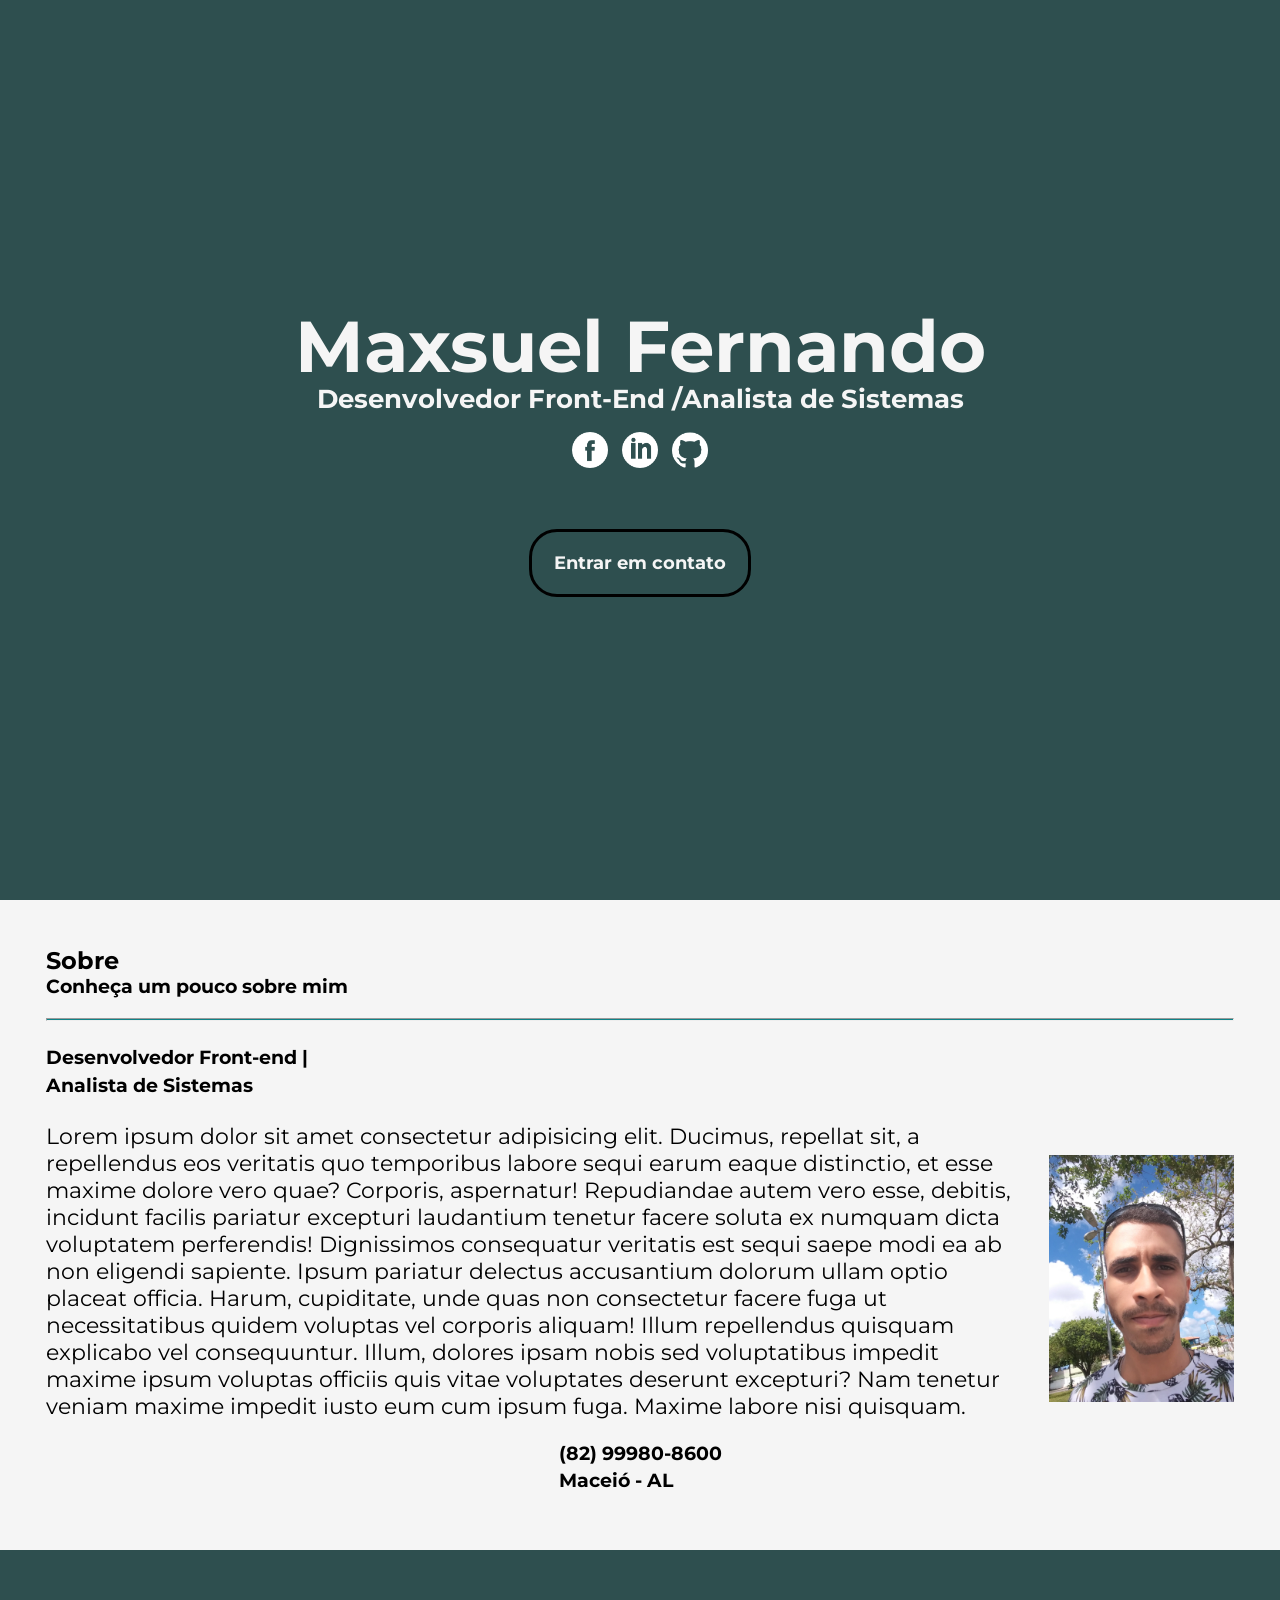
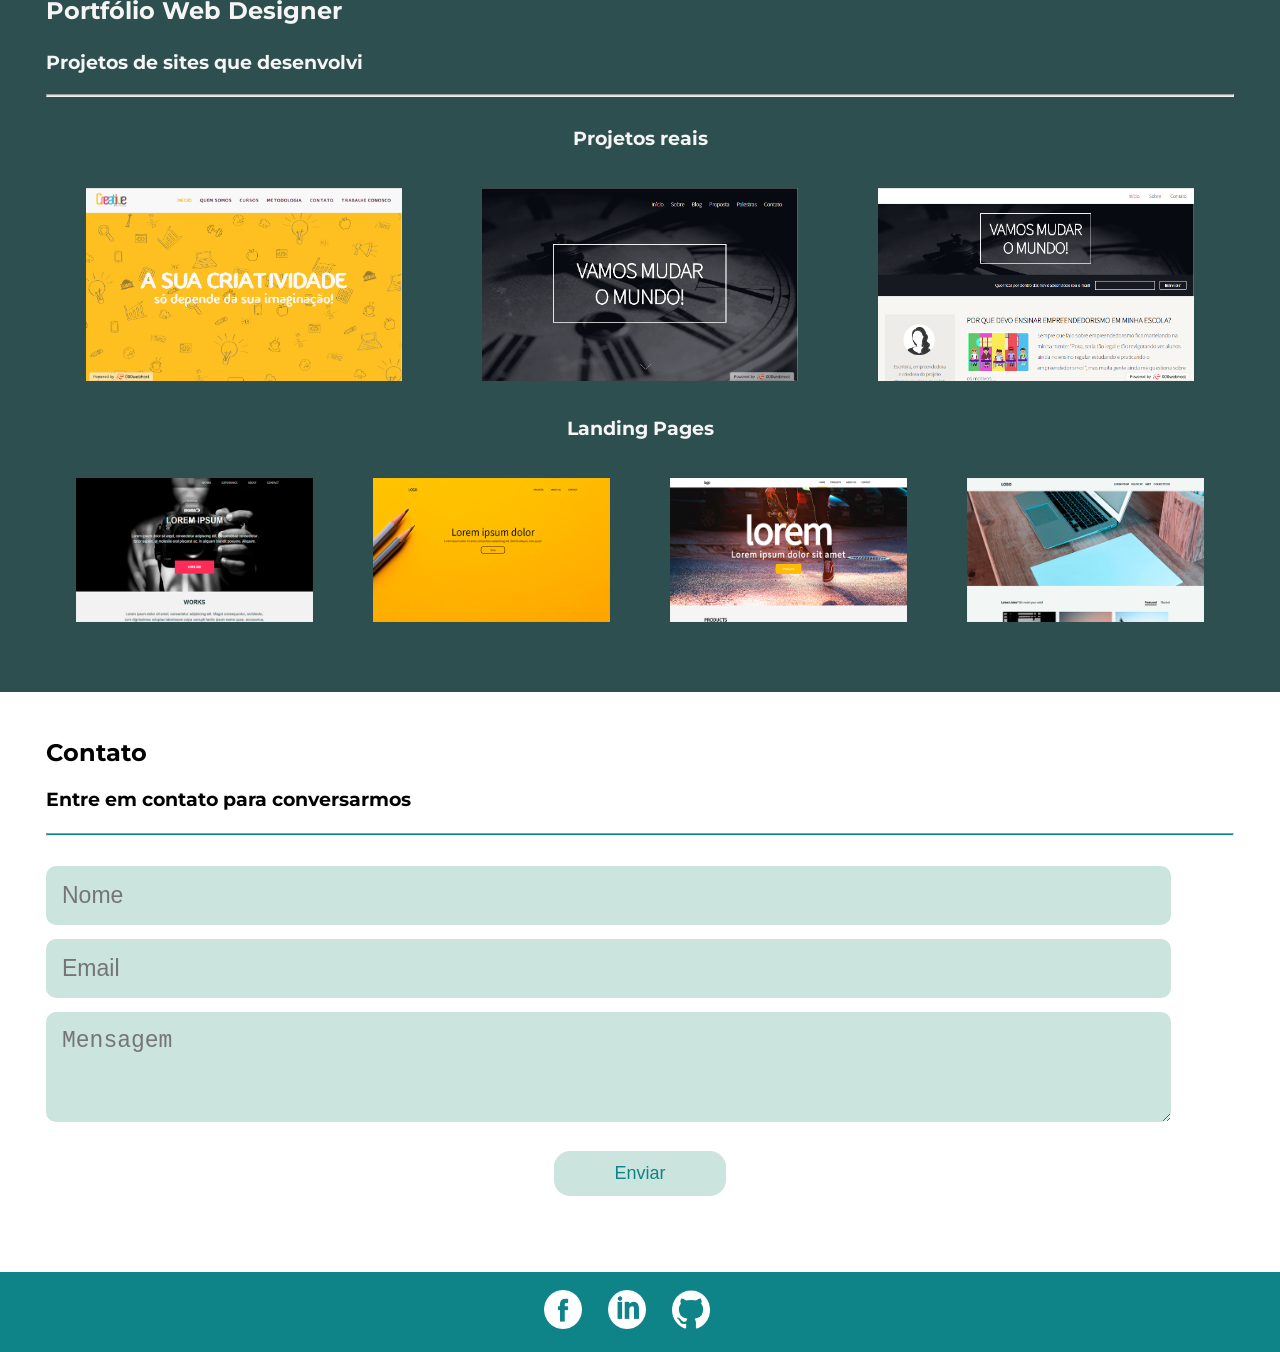
==== index.html @ d0fe21f7 "--flex-column" ====
<!DOCTYPE html>
<html lang="pt-br">
<head>
    <meta charset="UTF-8">
    <meta http-equiv="X-UA-Compatible" content="IE=edge">
    <meta name="viewport" content="width=device-width, initial-scale=1.0">
    <title>Portfolio Maxsuel Fernando</title>
    <link rel="stylesheet" href="css/style.css">
</head>
<body>
    <header class="header">
    <div class="topoContainer">
        <div class="headerInfo">
            <p>Maxsuel Fernando</p>
            <p>maxsuel.dev@gmail.com</p>
        </div>

        <div class="iconHamburger">
            <div class="hamburger"></div>
        </div>
    </div>
        <nav class="headerMenu">
            <a href="#sobre">Sobre mim</a>
            <a href="#portfolio">Portfólio</a>
            <a href="#contato">Contato</a>
            <a href="#">Currículo</a>
        </nav>
    </header>
    <main>
        <section class="intro">	
            <div class="intro-container">
                <div>
                    <h1>Maxsuel Fernando</h1>
                </div>
                <div class="intro-funcao">
                    <h3>Desenvolvedor Front-End /</h3> 
                    <h3>Analista de Sistemas </h3>
                </div>
                <div class="redes-sociais">
                    <a href="https://www.facebook.com/maxsuelfernandob" target="_blank">
                        <img src="img/redes-sociais/facebook-logo.png" alt="facebook-logo" class="social-logo">
                    </a>
                    <a href="https://www.linkedin.com/in/maxsuelfernandob" target="_blank">
                        <img src="img/redes-sociais/linkedin-logo.png" alt="linkedin-logo" class="social-logo">
                    </a>
                    <a href="https://github.com/maxsuelfernandob" target="_blank">
                        <img src="img/redes-sociais/github-logo.png" alt="github-logo" class="social-logo">
                    </a>
                </div>
                <div>
                    <a href="#contato" class="call-contato">Entrar em contato</a>
                </div>
            </div>
        </section>
        <section id="sobre" class="sobre">
            <div class="sobre-container">
                <div class="sobre-top section_head">
                    <i class="fa fa-user fa-3x icon_section" aria-hidden="true"></i>
                    <h2 class="title_section">Sobre</h2>
                </div>
                <h3>Conheça um pouco sobre mim</h3>
    
                <hr class="separador separador-pri"> <!-- refatorar nome de classe -->
                    
                <div class="profissao-container">
                    <h3>Desenvolvedor Front-end |</h3> <br>
                    <h3>Analista de Sistemas</h3>
                </div>
                <div class="texto">
                    <p>Lorem ipsum dolor sit amet consectetur adipisicing elit. Ducimus, repellat sit, a repellendus eos veritatis quo temporibus labore sequi earum eaque distinctio, et esse maxime dolore vero quae? Corporis, aspernatur!
                    Repudiandae autem vero esse, debitis, incidunt facilis pariatur excepturi laudantium tenetur facere soluta ex numquam dicta voluptatem perferendis! Dignissimos consequatur veritatis est sequi saepe modi ea ab non eligendi sapiente.
                    Ipsum pariatur delectus accusantium dolorum ullam optio placeat officia. Harum, cupiditate, unde quas non consectetur facere fuga ut necessitatibus quidem voluptas vel corporis aliquam! Illum repellendus quisquam explicabo vel consequuntur.
                    Illum, dolores ipsam nobis sed voluptatibus impedit maxime ipsum voluptas officiis quis vitae voluptates deserunt excepturi? Nam tenetur veniam maxime impedit iusto eum cum ipsum fuga. Maxime labore nisi quisquam.</p>
                    <div class="maxsuel_img">
                        <img class="maxsuelfernando" src="img/sobre/me.jpg" alt="Maxsuel Fernando">
                    </div>
                </div>
                <div class="containerEndSobre">
                    <div class="sobre-info-contact">
                        <h3 class="h3_bold">(82) 99980-8600</h3>
                        <h3 class="h3_bold">Maceió - AL</h3>
                    </div>
                    
                </div>
            </div>
        </section> 
        <section id="portfolio" class="portfolio">
            <div class="portfolio-container">
                <div class="portfolio-top section_head">
                    <i class="fa fa-code fa-3x icon_section" aria-hidden="true"></i>
                    <h2 class="title_section">Portfólio Web Designer</h2>	
                </div>
                <h3>Projetos de sites que desenvolvi</h3>
    
                <hr class="separador separador-seg">
                
                <div class="projetos-container">
                    
                    <div class="pjt-reais">
                        <div class="templates-container">	
                            <h3 class="pjt_title">Projetos reais</h3>
                            <div class="projetos-flex">
                                <a href="portfolio/creative/index.html" target="_blank">
                                    <img src="img/portfolio/site01.png" alt="Site 01">
                                </a>
                        
                                <a href="portfolio/vamosMudarOMundo/index.html" target="_blank">
                                    <img src="img/portfolio/site02.png" alt="Site 02">
                                </a>
                            
                                <a href="portfolio/vamosMudarOMundo/blog/index.html" target="_blank">
                                    <img src="img/portfolio/site03.png" alt="Site 03">
                                </a>
                            </div>
                        </div>
                    </div>
                    
                    <div class="templates">
                        <div class="templates-container">
                            <h3 class="pjt_title">Landing Pages</h3>
                            <div class="projetos-flex">
                                <a href="portfolio/site1/index.html" target="_blank">
                                    <img src="img/portfolio/site04.png" alt="Site 04">
                                </a>
                        
                                <a href="portfolio/site2/index.html" target="_blank">
                                    <img src="img/portfolio/site05.png" alt="Site 05">
                                </a>
                        
                                <a href="portfolio/site3/index.html" target="_blank">
                                    <img src="img/portfolio/site06.png" alt="Site 06">
                                </a>
    
                                <a href="portfolio/site4/index.html" target="_blank">
                                    <img src="img/portfolio/site07.png" alt="Site 07">
                                </a>
                            </div>
                        </div>
                    </div>
                </div>		
            </div>	
        </section> 
        <section id="contato" class="contato">
            <div class="contato-container">
                <div class="sc_head">
                    <div class="contato-top">
                        <i class="fa fa-envelope fa-3x icon_section" aria-hidden="true"></i>
                        <h2 class="title_section">Contato</h2>
                    </div>
                    <h3>Entre em contato para conversarmos </h3>
                </div>
    
                <hr class="separador separador-pri">
    
                <form id="form_contato" action="" method="post" name="form" class="formphp form" onsubmit="enviar.disabled=true;">
                    <div>
                        <input type="text" name="nome" placeholder="Nome" required>
                        <input type="email" name="email" placeholder="Email" required>
                    </div>
                    <div>
                        <textarea rows="3" name="mensagem" placeholder="Mensagem" required></textarea>
                    </div>
                    <div class="button-form">
                        <button class="btn direciona" name="enviar" type="submit">Enviar</button>
                    </div>
                </form>
            </div>
        </section>
    </main>
    <footer class="footer">
        <a href="https://www.facebook.com/maxsuelfernandob" target="_blank">
            <img src="img/redes-sociais/facebook-logo.png" alt="facebook-logo" class="social-logo">
        </a>
        <a href="https://www.linkedin.com/in/maxsuelfernandob" target="_blank">
            <img src="img/redes-sociais/linkedin-logo.png" alt="linkedin-logo" class="social-logo">
        </a>
        <a href="https://github.com/maxsuelfernandob" target="_blank">
            <img src="img/redes-sociais/github-logo.png" alt="github-logo" class="social-logo">
        </a>
    </footer>

	<script src="js/jquery-3.2.1.min.js"></script>
    <script src="js/libs/visibility.js"></script>
	<script src="js/script.js"></script>
</body>
</html>
---- css/style.css ----
@import url('https://fonts.googleapis.com/css2?family=Edu+QLD+Beginner:wght@500&family=Montserrat&display=swap');

:root {
    --primary-color: #2E4F4F;
    --secundary-color: #2C3333;
    --terciary-color: #0E8388;
    --quarty-color: #CBE4DE;
    --white-color: #F5F5F5;
    --font-edu: "Edu QLD Beginner";
    --font-montserrat: 'Montserrat', sans-serif;

    --display-flex: flex;
    --flex-column: column;
}

* {
    margin: 0;
    padding: 0;
}

body {
    width: 100%;
    height: 100%;
    background-color: var(--secondary-color);
    font-family: var(--font-montserrat);
}

hr.separador {  
    height: 1px;
    margin: 20px 0 30px;
}

hr.separador-pri {  /* refatorar nome da classe */
    background-color: var(--terciary-color);
}

hr.separador-seg {  /* refatorar nome da classe */
    background-color: var(--quarty-color);
}

/* /////// ICON HAMBURGER ///////// */

.iconHamburger {
	position: absolute;
	top: 20px;
    right: 0;
	width: 80px;
	height: 80px;
	cursor: pointer;
	transform: translate(-50%, -50%);
}

.hamburger {
	width: 35px;
	height: 5px;
	background-color: #FFFFFF;
	position: absolute;
	top: 75%;
	right: 0;
	transform: translate(-50%, -50%);
	box-shadow: 0 2px 5px rgba(0, 0, 0,.2);
	transition: .5s;
}

.hamburger:before, .hamburger:after {
	content: "";
	position: absolute;
	width: 35px; 
	height: 5px;
	background-color: #FFFFFF;
	box-shadow: 0 2px 5px rgba(0, 0, 0,.2);
	transition: .5s;
} 

.hamburger:before {
	top: -12px;
}

.hamburger:after {
	top: 12px;
}

.iconHamburger.active .hamburger {
	background-color: rgba(0,0,0,0);
	box-shadow: 0 2px 5px rgba(0, 0, 0, 0);
}

.iconHamburger.active .hamburger:before {
	top: 0;
	transform: rotate(45deg);
}

.iconHamburger.active .hamburger:after {
	top: 0;
	transform: rotate(135deg);
}

/* /////////////////////////////////////// HEADER //////////////////////////////////// */

.header {
    position: absolute;
    width: 100%;
    display: flex;
    flex-direction: var(--flex-column);
    justify-content: space-between;
    font-family: var(--font-edu);
    font-size: 18px;
    line-height: 15px;
    height: 46px;   
    color: var(--white-color);
    background-color: var(--primary-color);
    padding: 20px 0;
    border: 3px solid #000000;
}

.headerInfo {
    display: flex;
    flex-direction: var(--flex-column);
    gap: 5px;
    padding-left: 30px;
}

.headerMenu {
    display: none;
    flex-direction: var(--flex-column);
    gap: 35px;
    align-items: flex-end;
    /* justify-content: center;    */
    background-color: var(--secundary-color);
    z-index: 0;
    padding: 25px 50px;
    margin-top: 32px;
}

.headerMenu.active {
    display: flex;
    animation: fade-in 1.5s forwards;
}

.headerMenu a {
    color: var(--white-color);
    font-size: 26px;
    line-height: 32px;
    text-decoration: none;
}

@keyframes fade-in {
    0% {
        opacity: 0;
    } 100% {
        opacity: 1;
    }
}

/* /////////////////////////////////////// INTRO //////////////////////////////////// */

.intro {
    background-color: var(--primary-color);
	background-size: cover;
    width: 100%;
    height: 100vh;
    display: flex;
    flex-direction: column;  
    justify-content: center;
    color: var(--white-color);
    text-align: center;
    /* padding-top: 42%;   */
}   

.intro h1 {
    font-size: 36px;
}

.intro h3 {
    font-size: 18px;
    line-height: 26px;
}

.redes-sociais {
    display: flex;
    justify-content: center;
    gap: 5px;
    margin: 12px 0 40px 0;
}

.redes-sociais img {
    width: 36px;
    height: 36px;
}   

.call-contato {
    font-size: 18px;
    font-weight: bold;
    color: var(--white-color);
    background-color: var(--primary-color);
    text-decoration: none;
    border: 3px solid #000000;
    border-radius: 28px;
    padding: 20px 22px;
}

/* /////////////////////////////////////// SOBRE //////////////////////////////////// */

.sobre {
    background-color: var(--white-color);
    padding: 30px;
}

.sobre-container {
    display: var(--display-flex); 
    flex-direction: var(--flex-column);
}

.sobre-top {
    display: var(--display-flex);
    align-items: baseline;
}

.profissao-container {
    line-height: 14px;
    margin-bottom: 30px;
}

.sobre-info-contact {
    display: var(--display-flex);
    flex-direction: var(--flex-column);
    margin-bottom: 10px;
}

.sobre .texto {
    margin-bottom: 20px;
}

.sobre-info-contact h3 {
    margin: 2px 0;
}

.maxsuel_img {
    text-align: center;
    margin-top: 18px;
}

.maxsuelfernando {
    width: 50%;
    height: 50%;
}

.containerEndSobre {
    display: flex;  
    flex-direction: column;
    align-items: center;
}

/* ///////////////////////////////////// PORTFOLIO ///////////////////////////////// */

.portfolio {
    color: var(--white-color);
    background-color: var(--primary-color);
    padding: 60px 30px;
}

.portfolio-top {
    display: var(--display-flex);
    align-items: baseline;
    margin-bottom: 26px;
}

/* .pjt_reais {
    margin-bottom: 40px;
} */

.pjt_reais, .templates-container {
    height: 100%;
    display: var(--display-flex);
    flex-direction: var(--flex-column);
    text-align: center;
}

.pjt_reais a, .templates-container a {
    margin: 8px 0;
}

.portfolio img {
    width: 80%;
    height: 80%;
}
  
.portfolio .pjt_title {
    margin-bottom: 10px;
}

.projetos-flex a img {
    margin: 20px 0;
}

/* /////////////////////////////// CONTATO //////////////////////// */

.form input, .form textarea {
    width: 92%;
    display: block;
    outline: 0;
    font-size: 23px;
    background-color: var(--quarty-color);
    border: 2px solid  var(--secondary-color);
}

.contato {
    padding: 30px;
}

.contato-top {
    display: var(--display-flex);
    align-items: baseline;
}

.contato .button-form {
    text-align: center;
}
.contato button {
    cursor: pointer;
    font-size: 18px;
    color:  var(--terciary-color);
    background-color: var(--quarty-color);
    border: 2px solid  var(--secondary-color);
    border-radius: 16px;
    padding: 12px 60px;
    margin: 15px 0 30px 0;
}
.contato button:hover {
    outline-color: rgba(255, 255, 255, 0);
    outline-offset: 15px;
}

.sc_head h3 {
    margin-top: 20px;
    line-height: 26px;
}

input, textarea {
    padding: 16px;
    margin: 14px 0;
    border-radius: 10px;
}

/* ///////////////////////////////// FOOTER //////////////////////////// */

.footer {
    height: 40px;
    display: var(--display-flex);
    justify-content: center;
    align-items: center;
    background-color: var(--terciary-color);
    padding: 20px 0;
}

.footer img {
    width: 60%;
    height: 60%;
    margin-top: 25/px;
}

.footer img:hover {
    background-color:  var(--secondary-color);
}

/*////////////////////////// PARA TABLETS //////////////////////////*/

@media (min-width: 834px) {
    .intro h1 {
     font-size: 56px;
     line-height: 40px;
    }
 
    .intro h3 {
     font-size: 26px;
     line-height: 30px;
   }
 
   .intro-funcao {
     margin-top: 16px;
   }
 
   .sobre, .portfolio, .contato {
     padding: 46px
   }

   .texto {
        display: flex;
        align-items: center;
        gap: 25px;
   }

   .texto p {
        font-size: 18px;
    }

   .maxsuelfernando {
        width: 100%;
        height: 100%;
    }
 }
 
 /*////////////////////////// PARA TELAS MAIORES //////////////////////////*/
 
 @media(min-width: 1040px) {
    .header {
        display: none;
    }

    .intro h1 {
        font-size: 72px;
    }
 
    .intro h3 {
        font-size: 26px;
        line-height: 6px;
    }
 
    .intro-funcao {
        display: var(--display-flex);
        justify-content: center;
        margin: 30px 16px;
    }

    .redes-sociais {    
        gap: 14px;
        margin: 12px 0 80px 0;
    }

    .texto p {
        font-size: 22px;
    }
 
    .projetos-flex {
        display: var(--display-flex);
        flex-direction: row; 
    }
 }
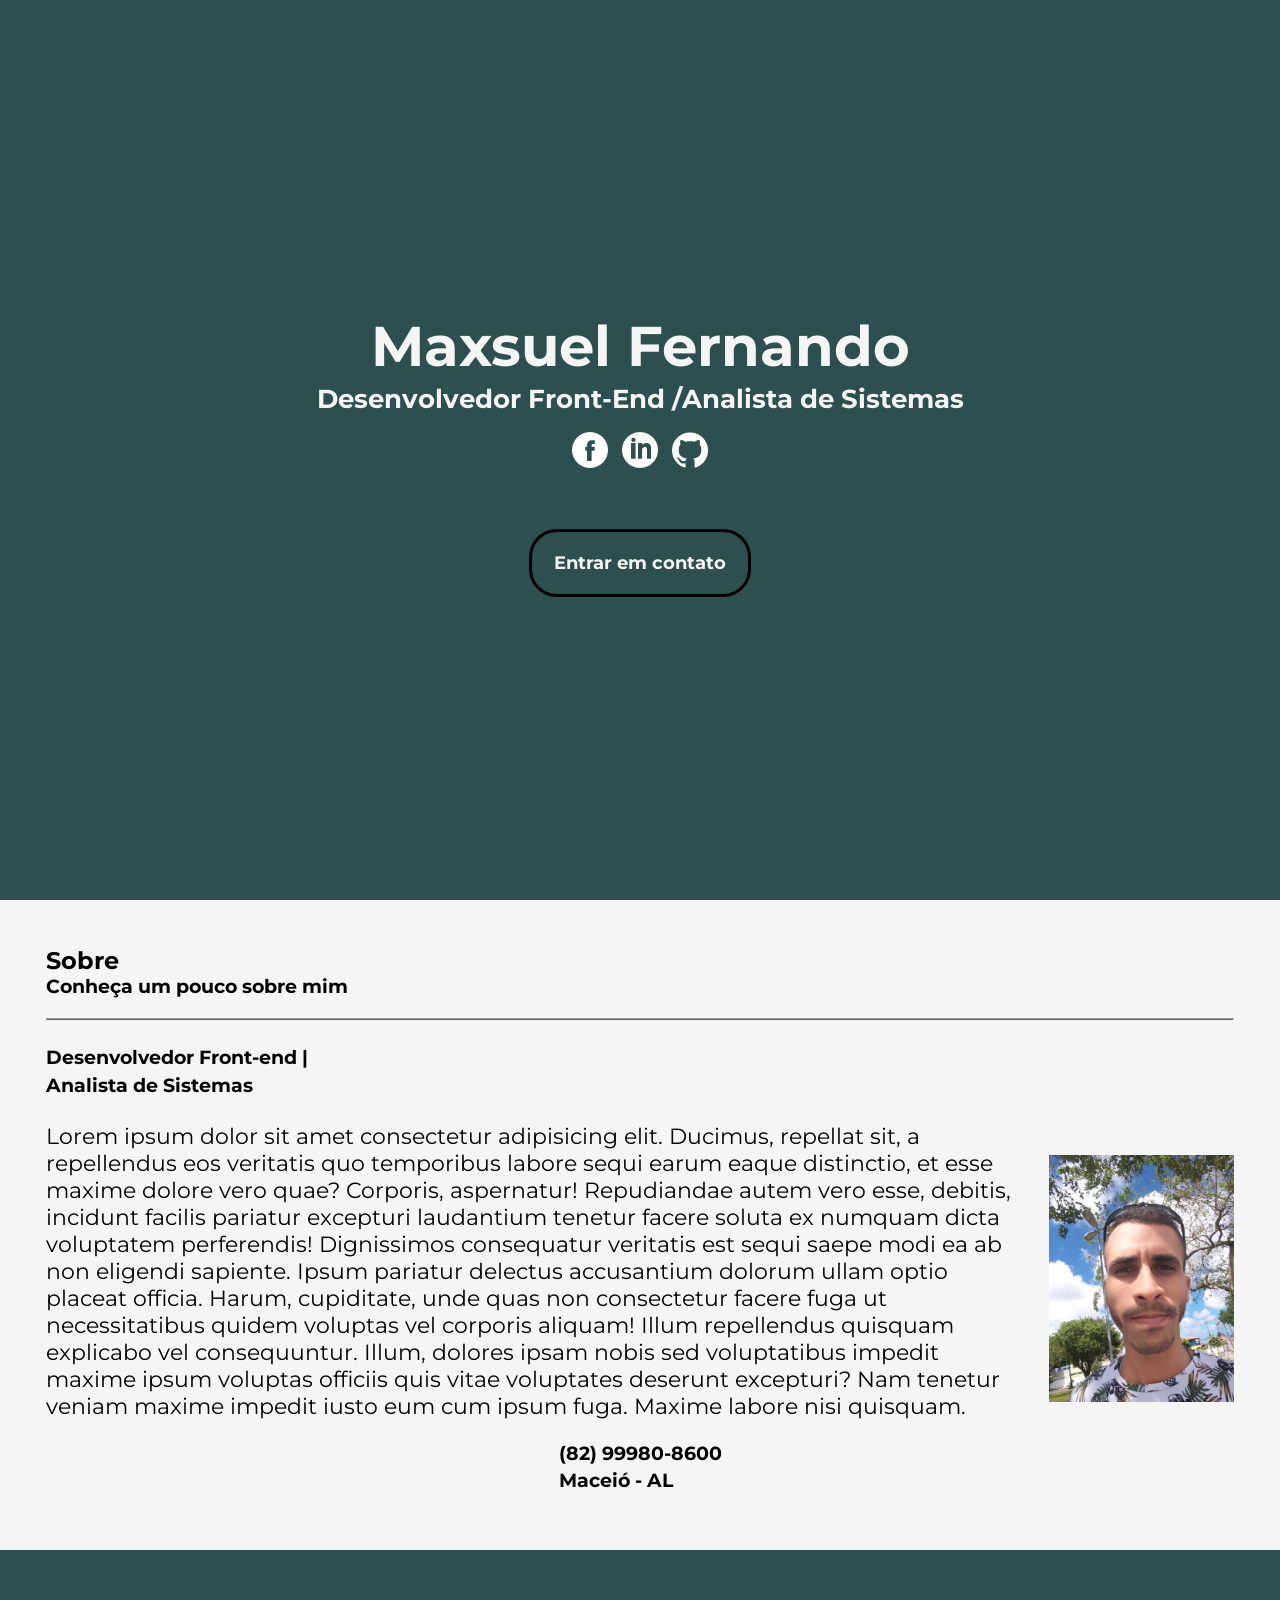
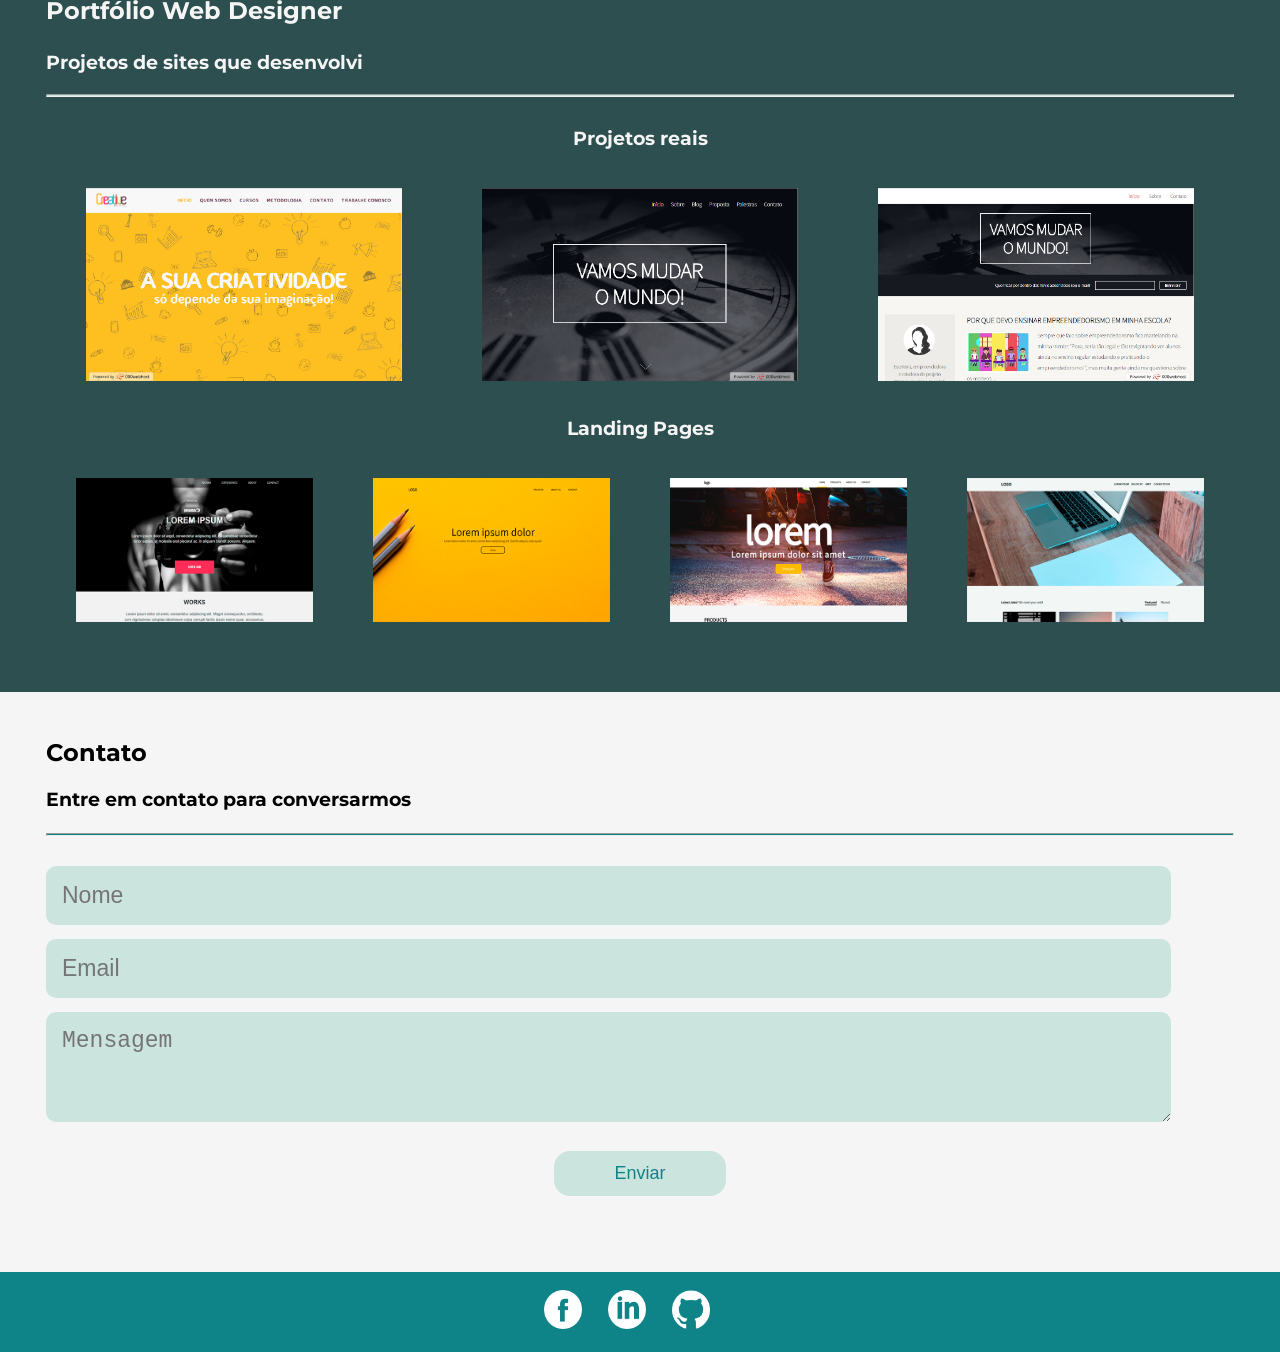
==== commit 9c888635: "pagina de curriculo" ====
--- a/index.html
+++ b/index.html
@@ -23,7 +23,7 @@
             <a href="#sobre">Sobre mim</a>
             <a href="#portfolio">Portfólio</a>
             <a href="#contato">Contato</a>
-            <a href="#">Currículo</a>
+            <a href="curriculo.html">Currículo</a>
         </nav>
     </header>
     <main>
--- a/css/style.css
+++ b/css/style.css
@@ -21,7 +21,7 @@
 body {
     width: 100%;
     height: 100%;
-    background-color: var(--secondary-color);
+    background-color: var(--secundary-color);
     font-family: var(--font-montserrat);
 }
 
@@ -98,7 +98,7 @@
 /* /////////////////////////////////////// HEADER //////////////////////////////////// */
 
 .header {
-    position: absolute;
+    position: relative;
     width: 100%;
     display: flex;
     flex-direction: var(--flex-column);
@@ -305,6 +305,7 @@
 }
 
 .contato {
+    background-color: var(--white-color);
     padding: 30px;
 }
 
@@ -363,6 +364,97 @@
     background-color:  var(--secondary-color);
 }
 
+ /* /////////////////////////CURRICULO ///////////////////////////////// */
+
+ .apresentacao {
+    display: flex;
+    align-items: center;
+    justify-content: space-between;
+    line-height: 24px;
+    background-color: var(--primary-color);
+    color: var(--white-color);
+    padding: 7%;
+}
+
+.apresentacao__conteudo {
+    width: 100%;
+    /* height: 482px; */
+    display: flex;
+    flex-direction: column;
+    gap: 10px;
+}
+
+.apresentacao__conteudo__curriculo {
+    gap: 20px;
+}
+
+.apresentacao__conteudo__titulo {
+    font-size: 2.25rem;
+    font-family: var(--fonte-primaria);
+    margin-bottom: 20px;
+}
+
+.apresentacao__conteudo__texto {
+    font-size: 1.5rem;
+    font-family: var(--fonte-secundaria);
+}
+
+.apresentacao__links__subtitulo {
+    font-family: var(--fonte-primaria);
+    font-weight: 400;    
+    font-size: 1.5rem;
+}
+
+.apresentacao__divLinks {
+    display: flex;
+    flex-direction: column;
+    justify-content: space-around;
+    align-items: center;
+    gap: 15px;
+}
+
+.apresentacao__botao {
+    width: 50%;
+    text-align: center;
+    font-size: 1.5rem;
+    font-weight: 600;
+    border-radius: 8px;
+    padding: 17px 0;
+    text-decoration: none;
+    color: var(--cor-secundaria);
+    font-family: var(--fonte-secundaria);
+    border: 2px solid #22D4FD;
+    display: flex;
+    align-items: center;
+    justify-content: center;
+    gap: 5px;
+}
+
+.apresentacao__botao:hover {
+    background-color: var(--cor-hover);
+}
+
+.apresentacao__imagem {
+    width:  50%;
+}
+
+.container__curriculo__lista {
+    display: flex;
+    flex-direction: column;
+    gap: 30px;
+}
+
+.habilidades__container {
+    display: flex;
+    flex-direction: column;
+    justify-content: space-around;
+    gap: 25px;
+}
+
+.descricao__exp__praticaSTI {
+    padding-left: 4%;
+}
+
 /*////////////////////////// PARA TABLETS //////////////////////////*/
 
 @media (min-width: 834px) {
@@ -398,6 +490,17 @@
         width: 100%;
         height: 100%;
     }
+
+    .container__curriculo__lista {
+        flex-direction: row;
+        gap: 140px;
+    }
+
+    .habilidades__container {
+        flex-direction: row;
+        justify-content: flex-start;
+        gap: 200px;
+    }
  }
  
  /*////////////////////////// PARA TELAS MAIORES //////////////////////////*/
@@ -407,7 +510,7 @@
         display: none;
     }
 
-    .intro h1 {
+    h1 {
         font-size: 72px;
     }
  
@@ -435,4 +538,12 @@
         display: var(--display-flex);
         flex-direction: row; 
     }
+
+    .container__curriculo__lista {
+        gap: 240px;
+    }
+
+    .habilidades__container {
+        gap: 300px;
+    }
  }
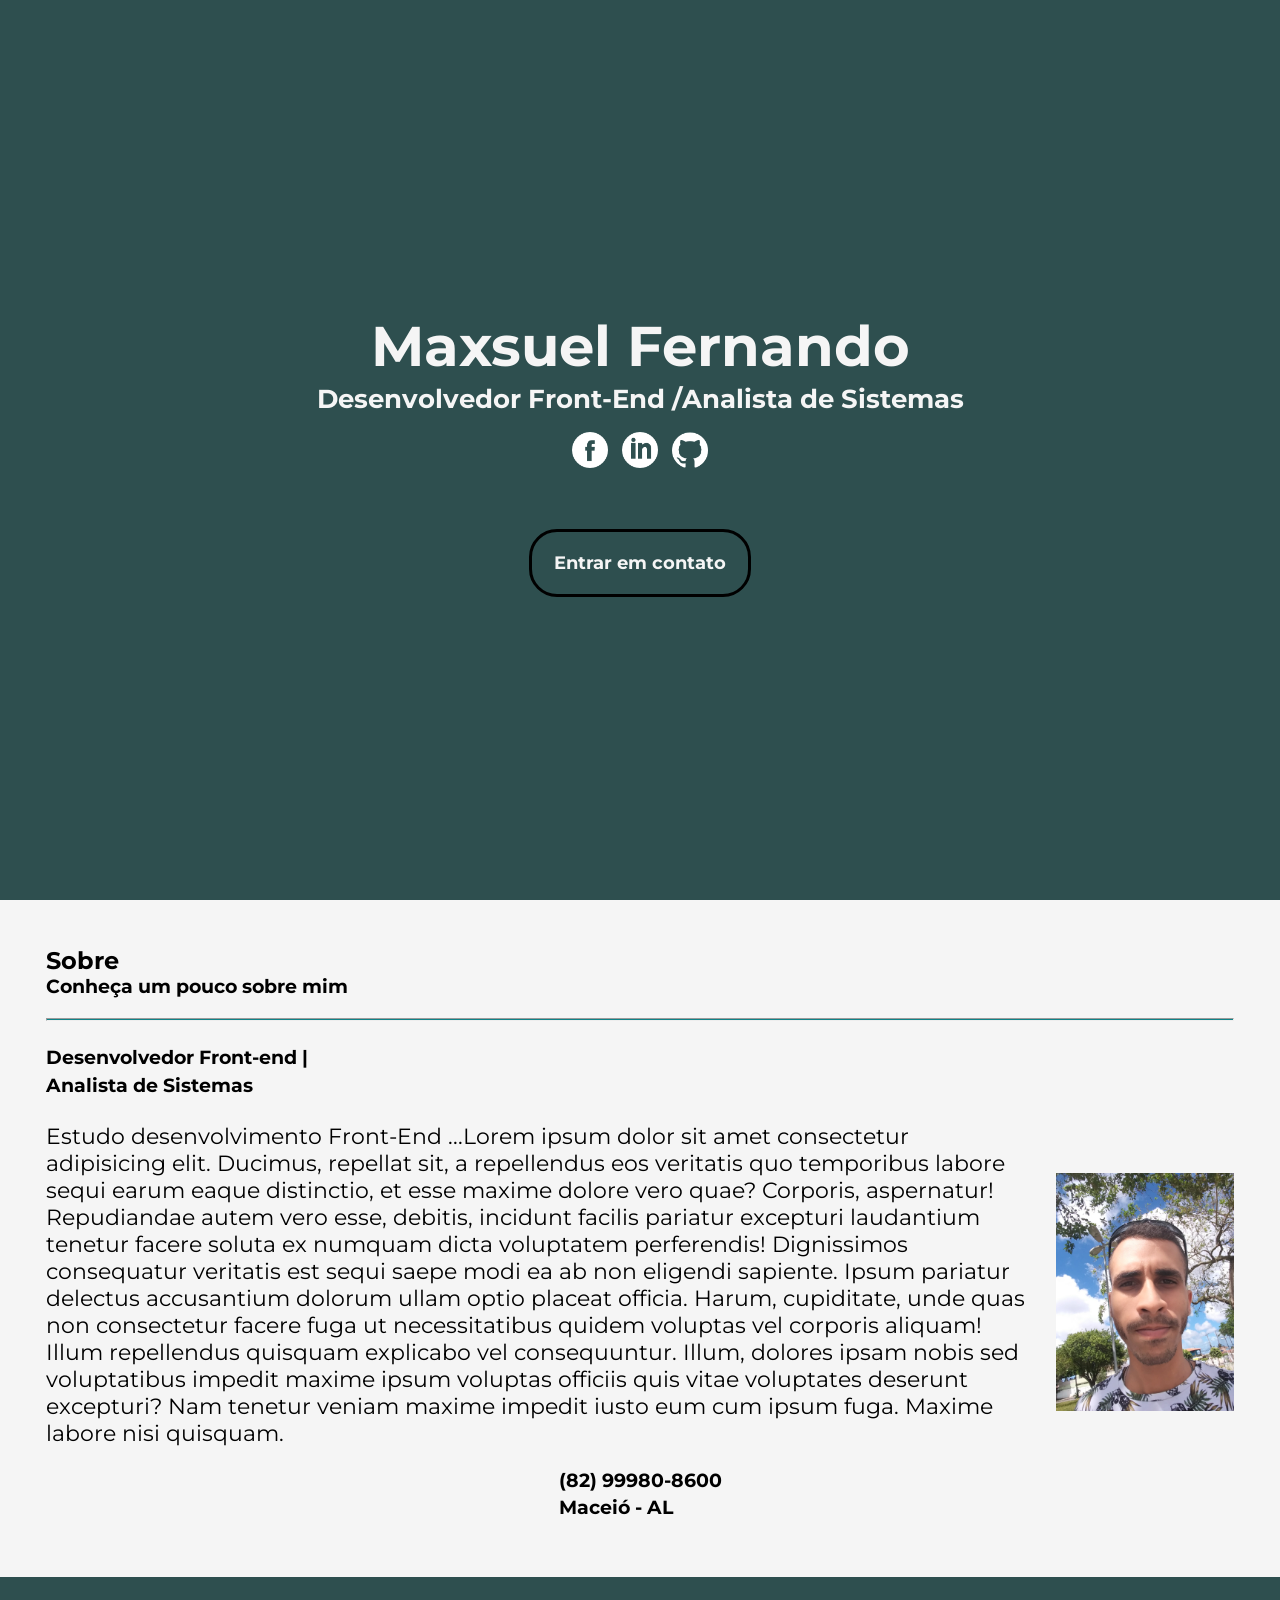
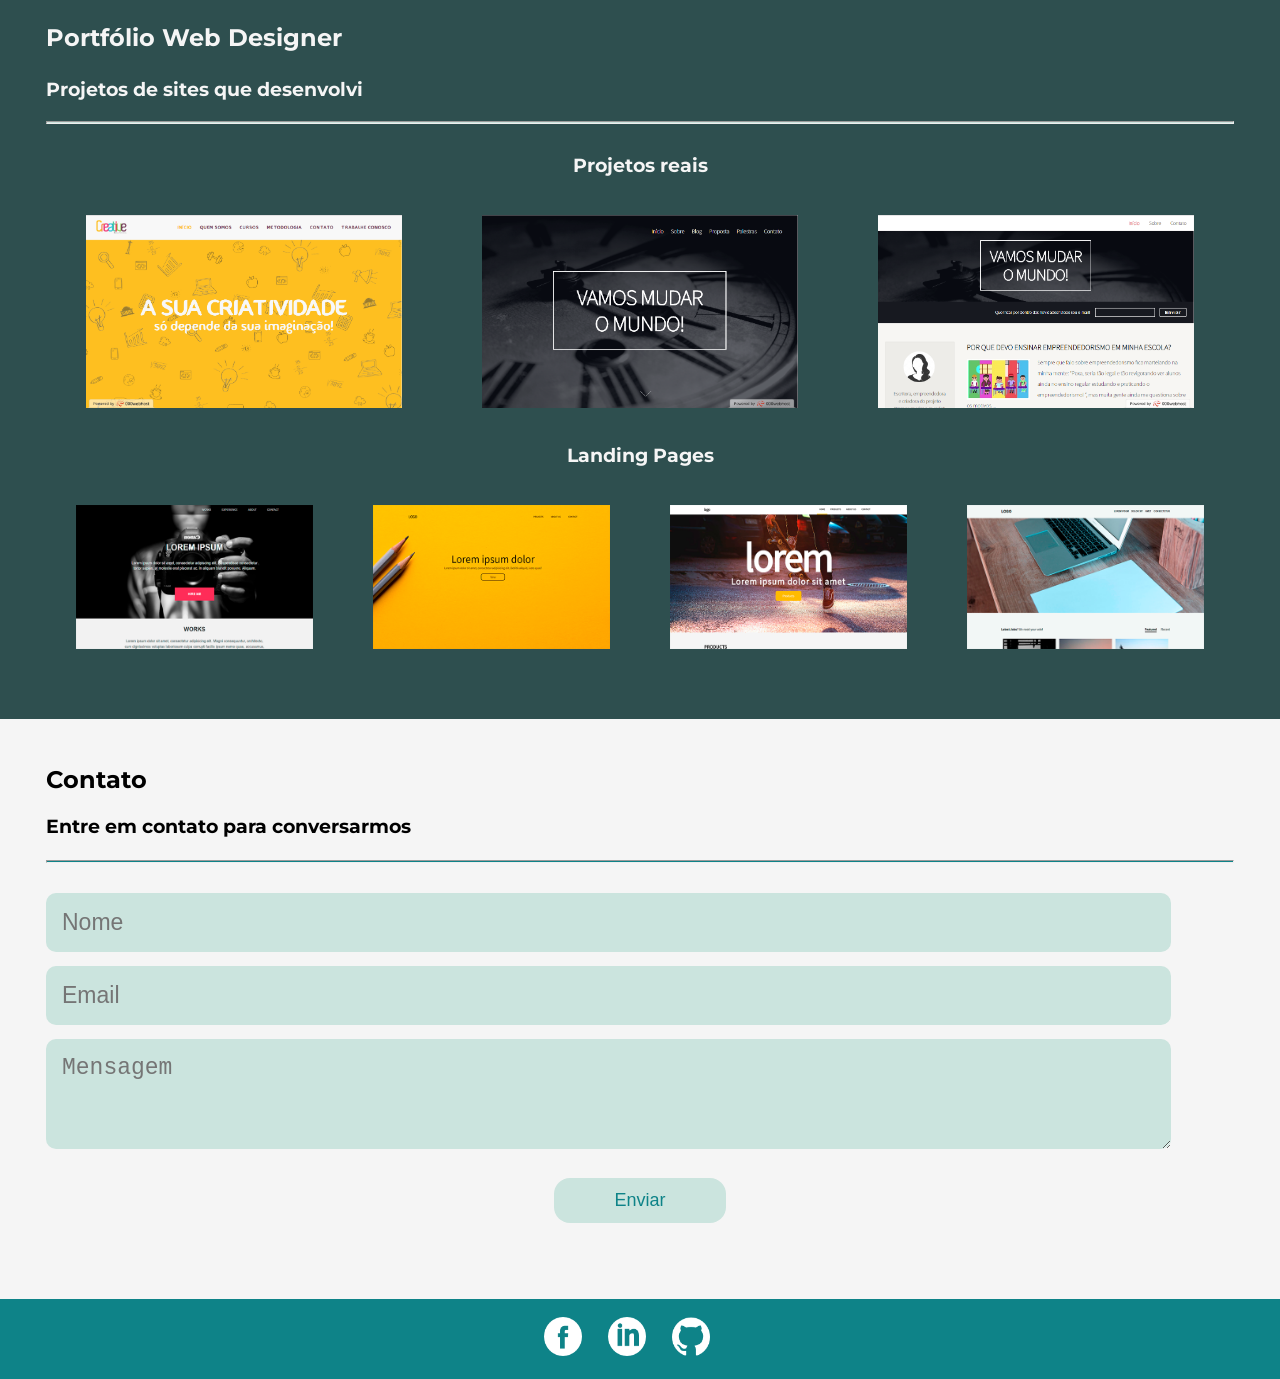
==== commit a4ff750b: "ajustes" ====
--- a/index.html
+++ b/index.html
@@ -43,7 +43,7 @@
                     <a href="https://www.linkedin.com/in/maxsuelfernandob" target="_blank">
                         <img src="img/redes-sociais/linkedin-logo.png" alt="linkedin-logo" class="social-logo">
                     </a>
-                    <a href="https://github.com/maxsuelfernandob" target="_blank">
+                    <a href="https://github.com/maxsueldev" target="_blank">
                         <img src="img/redes-sociais/github-logo.png" alt="github-logo" class="social-logo">
                     </a>
                 </div>
@@ -67,7 +67,7 @@
                     <h3>Analista de Sistemas</h3>
                 </div>
                 <div class="texto">
-                    <p>Lorem ipsum dolor sit amet consectetur adipisicing elit. Ducimus, repellat sit, a repellendus eos veritatis quo temporibus labore sequi earum eaque distinctio, et esse maxime dolore vero quae? Corporis, aspernatur!
+                    <p>Estudo desenvolvimento Front-End ...Lorem ipsum dolor sit amet consectetur adipisicing elit. Ducimus, repellat sit, a repellendus eos veritatis quo temporibus labore sequi earum eaque distinctio, et esse maxime dolore vero quae? Corporis, aspernatur!
                     Repudiandae autem vero esse, debitis, incidunt facilis pariatur excepturi laudantium tenetur facere soluta ex numquam dicta voluptatem perferendis! Dignissimos consequatur veritatis est sequi saepe modi ea ab non eligendi sapiente.
                     Ipsum pariatur delectus accusantium dolorum ullam optio placeat officia. Harum, cupiditate, unde quas non consectetur facere fuga ut necessitatibus quidem voluptas vel corporis aliquam! Illum repellendus quisquam explicabo vel consequuntur.
                     Illum, dolores ipsam nobis sed voluptatibus impedit maxime ipsum voluptas officiis quis vitae voluptates deserunt excepturi? Nam tenetur veniam maxime impedit iusto eum cum ipsum fuga. Maxime labore nisi quisquam.</p>
@@ -174,7 +174,7 @@
         <a href="https://www.linkedin.com/in/maxsuelfernandob" target="_blank">
             <img src="img/redes-sociais/linkedin-logo.png" alt="linkedin-logo" class="social-logo">
         </a>
-        <a href="https://github.com/maxsuelfernandob" target="_blank">
+        <a href="https://github.com/maxsueldev" target="_blank">
             <img src="img/redes-sociais/github-logo.png" alt="github-logo" class="social-logo">
         </a>
     </footer>
--- a/css/style.css
+++ b/css/style.css
@@ -53,7 +53,7 @@
 .hamburger {
 	width: 35px;
 	height: 5px;
-	background-color: #FFFFFF;
+	background-color: var(--white-color);
 	position: absolute;
 	top: 75%;
 	right: 0;
@@ -67,7 +67,7 @@
 	position: absolute;
 	width: 35px; 
 	height: 5px;
-	background-color: #FFFFFF;
+	background-color: var(--white-color);
 	box-shadow: 0 2px 5px rgba(0, 0, 0,.2);
 	transition: .5s;
 } 
@@ -84,7 +84,7 @@
 	background-color: rgba(0,0,0,0);
 	box-shadow: 0 2px 5px rgba(0, 0, 0, 0);
 }
-
+    
 .iconHamburger.active .hamburger:before {
 	top: 0;
 	transform: rotate(45deg);
@@ -98,9 +98,9 @@
 /* /////////////////////////////////////// HEADER //////////////////////////////////// */
 
 .header {
-    position: relative;
+    position: absolute;
     width: 100%;
-    display: flex;
+    display: var(--display-flex);
     flex-direction: var(--flex-column);
     justify-content: space-between;
     font-family: var(--font-edu);
@@ -114,7 +114,7 @@
 }
 
 .headerInfo {
-    display: flex;
+    display: var(--display-flex);
     flex-direction: var(--flex-column);
     gap: 5px;
     padding-left: 30px;
@@ -133,7 +133,7 @@
 }
 
 .headerMenu.active {
-    display: flex;
+    display: var(--display-flex);
     animation: fade-in 1.5s forwards;
 }
 
@@ -159,12 +159,13 @@
 	background-size: cover;
     width: 100%;
     height: 100vh;
-    display: flex;
-    flex-direction: column;  
+    display: var(--display-flex);
+    flex-direction: var(--flex-column);   
     justify-content: center;
     color: var(--white-color);
     text-align: center;
     /* padding-top: 42%;   */
+    margin-top: 0;
 }   
 
 .intro h1 {
@@ -177,7 +178,7 @@
 }
 
 .redes-sociais {
-    display: flex;
+    display: var(--display-flex);
     justify-content: center;
     gap: 5px;
     margin: 12px 0 40px 0;
@@ -246,8 +247,8 @@
 }
 
 .containerEndSobre {
-    display: flex;  
-    flex-direction: column;
+    display: var(--display-flex);  
+    flex-direction: var(--flex-column);
     align-items: center;
 }
 
@@ -367,7 +368,7 @@
  /* /////////////////////////CURRICULO ///////////////////////////////// */
 
  .apresentacao {
-    display: flex;
+    display: var(--display-flex);
     align-items: center;
     justify-content: space-between;
     line-height: 24px;
@@ -379,8 +380,8 @@
 .apresentacao__conteudo {
     width: 100%;
     /* height: 482px; */
-    display: flex;
-    flex-direction: column;
+    display: var(--display-flex);
+    flex-direction: var(--flex-column);
     gap: 10px;
 }
 
@@ -390,63 +391,37 @@
 
 .apresentacao__conteudo__titulo {
     font-size: 2.25rem;
-    font-family: var(--fonte-primaria);
+    line-height: 40px;
+    margin-top: 80px;
     margin-bottom: 20px;
 }
 
 .apresentacao__conteudo__texto {
     font-size: 1.5rem;
-    font-family: var(--fonte-secundaria);
 }
 
 .apresentacao__links__subtitulo {
-    font-family: var(--fonte-primaria);
     font-weight: 400;    
     font-size: 1.5rem;
 }
 
 .apresentacao__divLinks {
-    display: flex;
-    flex-direction: column;
+    display: var(--display-flex); 
+    flex-direction: var(--flex-column);
     justify-content: space-around;
     align-items: center;
     gap: 15px;
 }
 
-.apresentacao__botao {
-    width: 50%;
-    text-align: center;
-    font-size: 1.5rem;
-    font-weight: 600;
-    border-radius: 8px;
-    padding: 17px 0;
-    text-decoration: none;
-    color: var(--cor-secundaria);
-    font-family: var(--fonte-secundaria);
-    border: 2px solid #22D4FD;
-    display: flex;
-    align-items: center;
-    justify-content: center;
-    gap: 5px;
-}
-
-.apresentacao__botao:hover {
-    background-color: var(--cor-hover);
-}
-
-.apresentacao__imagem {
-    width:  50%;
-}
-
 .container__curriculo__lista {
-    display: flex;
-    flex-direction: column;
+    display: var(--display-flex);
+    flex-direction: var(--flex-column);
     gap: 30px;
 }
 
 .habilidades__container {
-    display: flex;
-    flex-direction: column;
+    display: var(--display-flex);
+    flex-direction: var(--flex-column);
     justify-content: space-around;
     gap: 25px;
 }
@@ -477,7 +452,7 @@
    }
 
    .texto {
-        display: flex;
+        display: var(--display-flex);
         align-items: center;
         gap: 25px;
    }
@@ -489,6 +464,10 @@
    .maxsuelfernando {
         width: 100%;
         height: 100%;
+    }
+
+    .apresentacao__conteudo__titulo {
+        margin-top: 70px;
     }
 
     .container__curriculo__lista {
@@ -546,4 +525,8 @@
     .habilidades__container {
         gap: 300px;
     }
+
+    .apresentacao__conteudo__titulo {
+        margin-top: 0;
+    }
  }
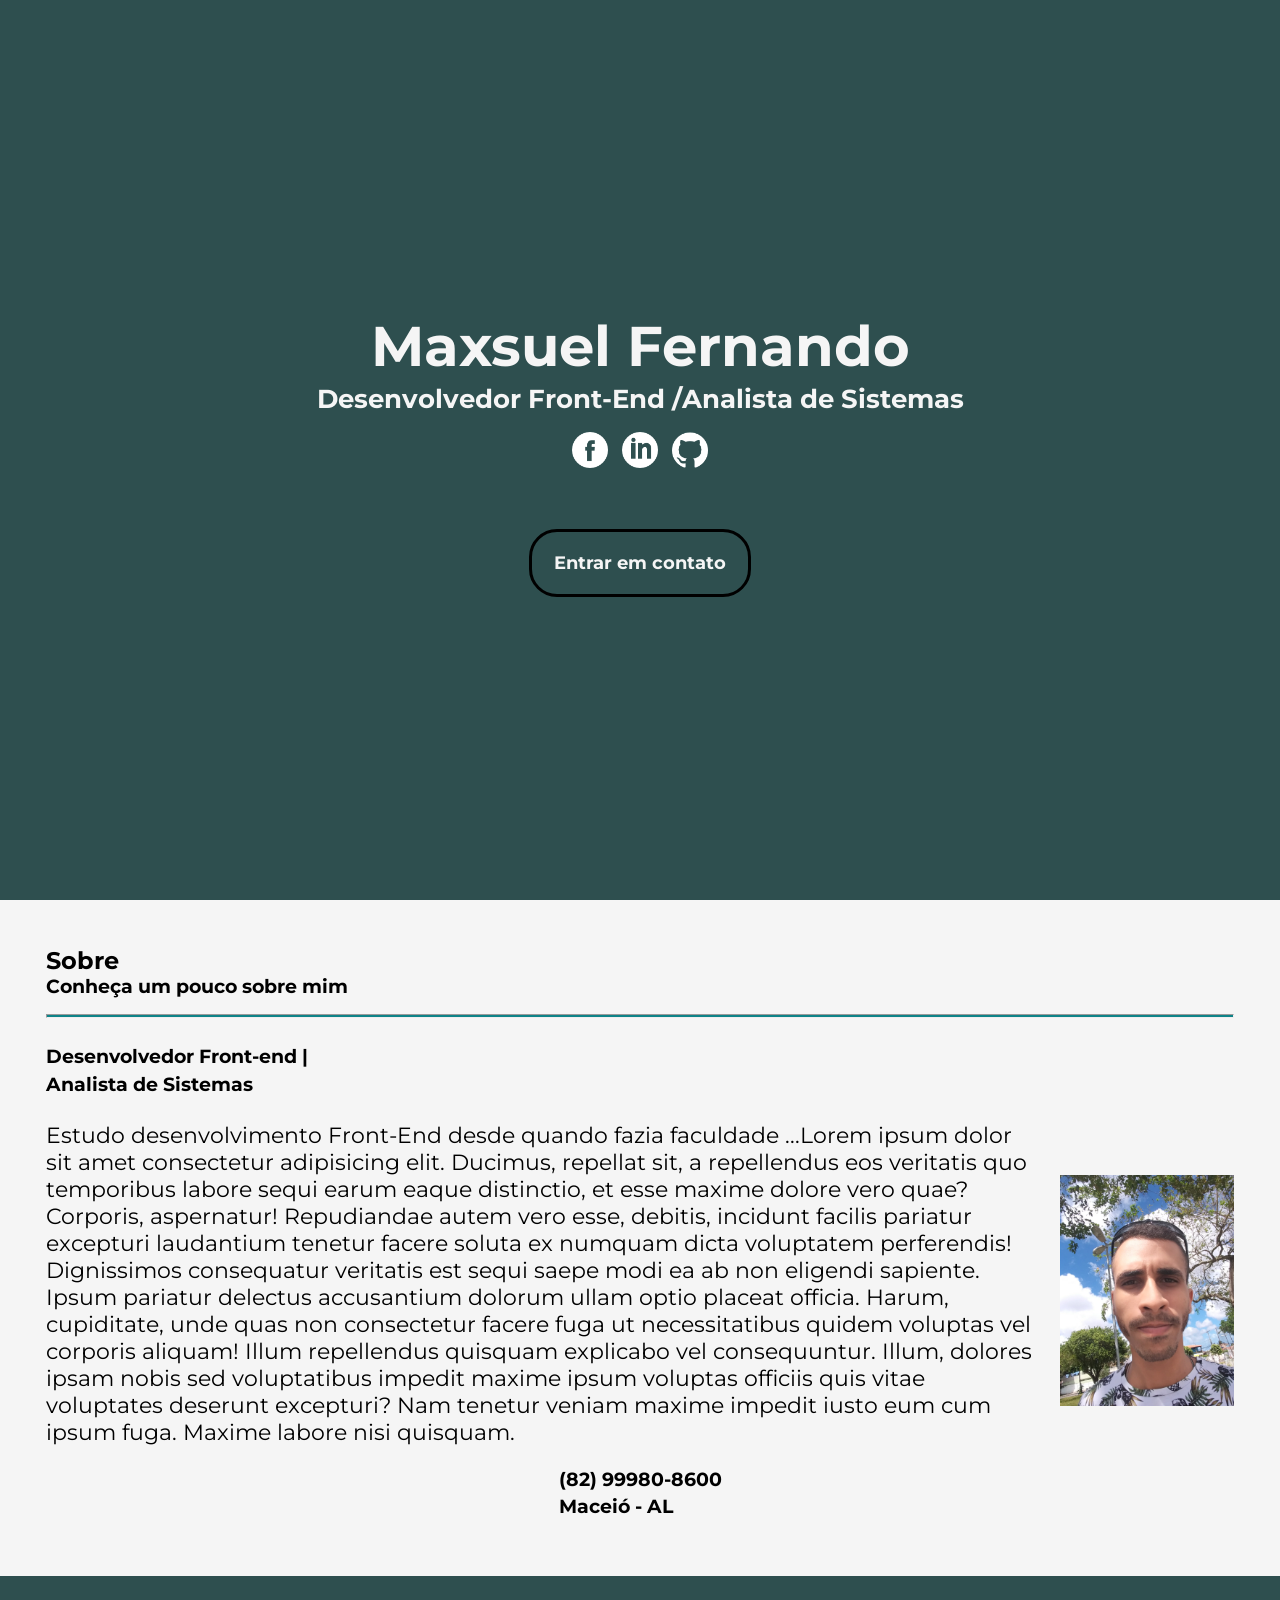
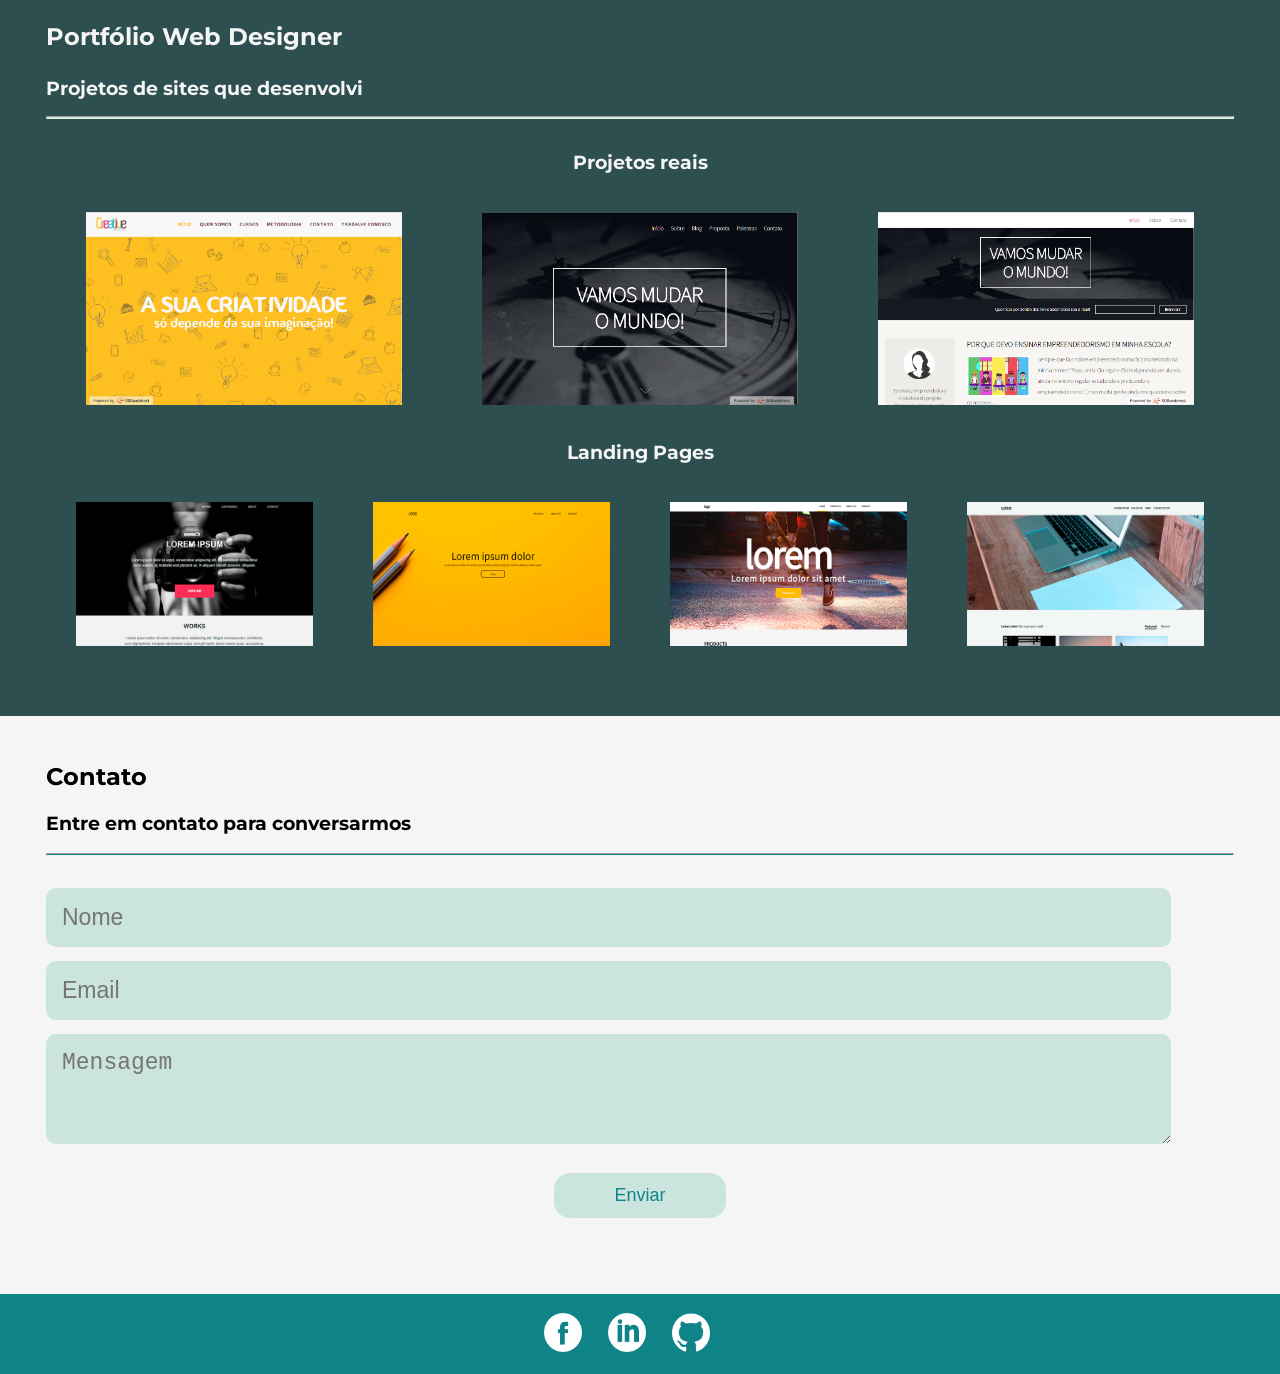
==== commit aaee3feb: "refatorando com medidas relativas no CSS" ====
--- a/index.html
+++ b/index.html
@@ -67,7 +67,7 @@
                     <h3>Analista de Sistemas</h3>
                 </div>
                 <div class="texto">
-                    <p>Estudo desenvolvimento Front-End ...Lorem ipsum dolor sit amet consectetur adipisicing elit. Ducimus, repellat sit, a repellendus eos veritatis quo temporibus labore sequi earum eaque distinctio, et esse maxime dolore vero quae? Corporis, aspernatur!
+                    <p>Estudo desenvolvimento Front-End desde quando fazia faculdade    ...Lorem ipsum dolor sit amet consectetur adipisicing elit. Ducimus, repellat sit, a repellendus eos veritatis quo temporibus labore sequi earum eaque distinctio, et esse maxime dolore vero quae? Corporis, aspernatur!
                     Repudiandae autem vero esse, debitis, incidunt facilis pariatur excepturi laudantium tenetur facere soluta ex numquam dicta voluptatem perferendis! Dignissimos consequatur veritatis est sequi saepe modi ea ab non eligendi sapiente.
                     Ipsum pariatur delectus accusantium dolorum ullam optio placeat officia. Harum, cupiditate, unde quas non consectetur facere fuga ut necessitatibus quidem voluptas vel corporis aliquam! Illum repellendus quisquam explicabo vel consequuntur.
                     Illum, dolores ipsam nobis sed voluptatibus impedit maxime ipsum voluptas officiis quis vitae voluptates deserunt excepturi? Nam tenetur veniam maxime impedit iusto eum cum ipsum fuga. Maxime labore nisi quisquam.</p>
--- a/css/style.css
+++ b/css/style.css
@@ -19,15 +19,15 @@
 }
 
 body {
-    width: 100%;
-    height: 100%;
+    width: 100vw;
+    height: 100vh;
     background-color: var(--secundary-color);
     font-family: var(--font-montserrat);
 }
 
 hr.separador {  
-    height: 1px;
-    margin: 20px 0 30px;
+    height: .1em;
+    margin: 1em 0 2em;
 }
 
 hr.separador-pri {  /* refatorar nome da classe */
@@ -42,9 +42,9 @@
 
 .iconHamburger {
 	position: absolute;
-	top: 20px;
+	top: 20%;
     right: 0;
-	width: 80px;
+	width: 40px;
 	height: 80px;
 	cursor: pointer;
 	transform: translate(-50%, -50%);
@@ -104,8 +104,8 @@
     flex-direction: var(--flex-column);
     justify-content: space-between;
     font-family: var(--font-edu);
-    font-size: 18px;
-    line-height: 15px;
+    font-size: 1.1em;
+    line-height: .8em;
     height: 46px;   
     color: var(--white-color);
     background-color: var(--primary-color);
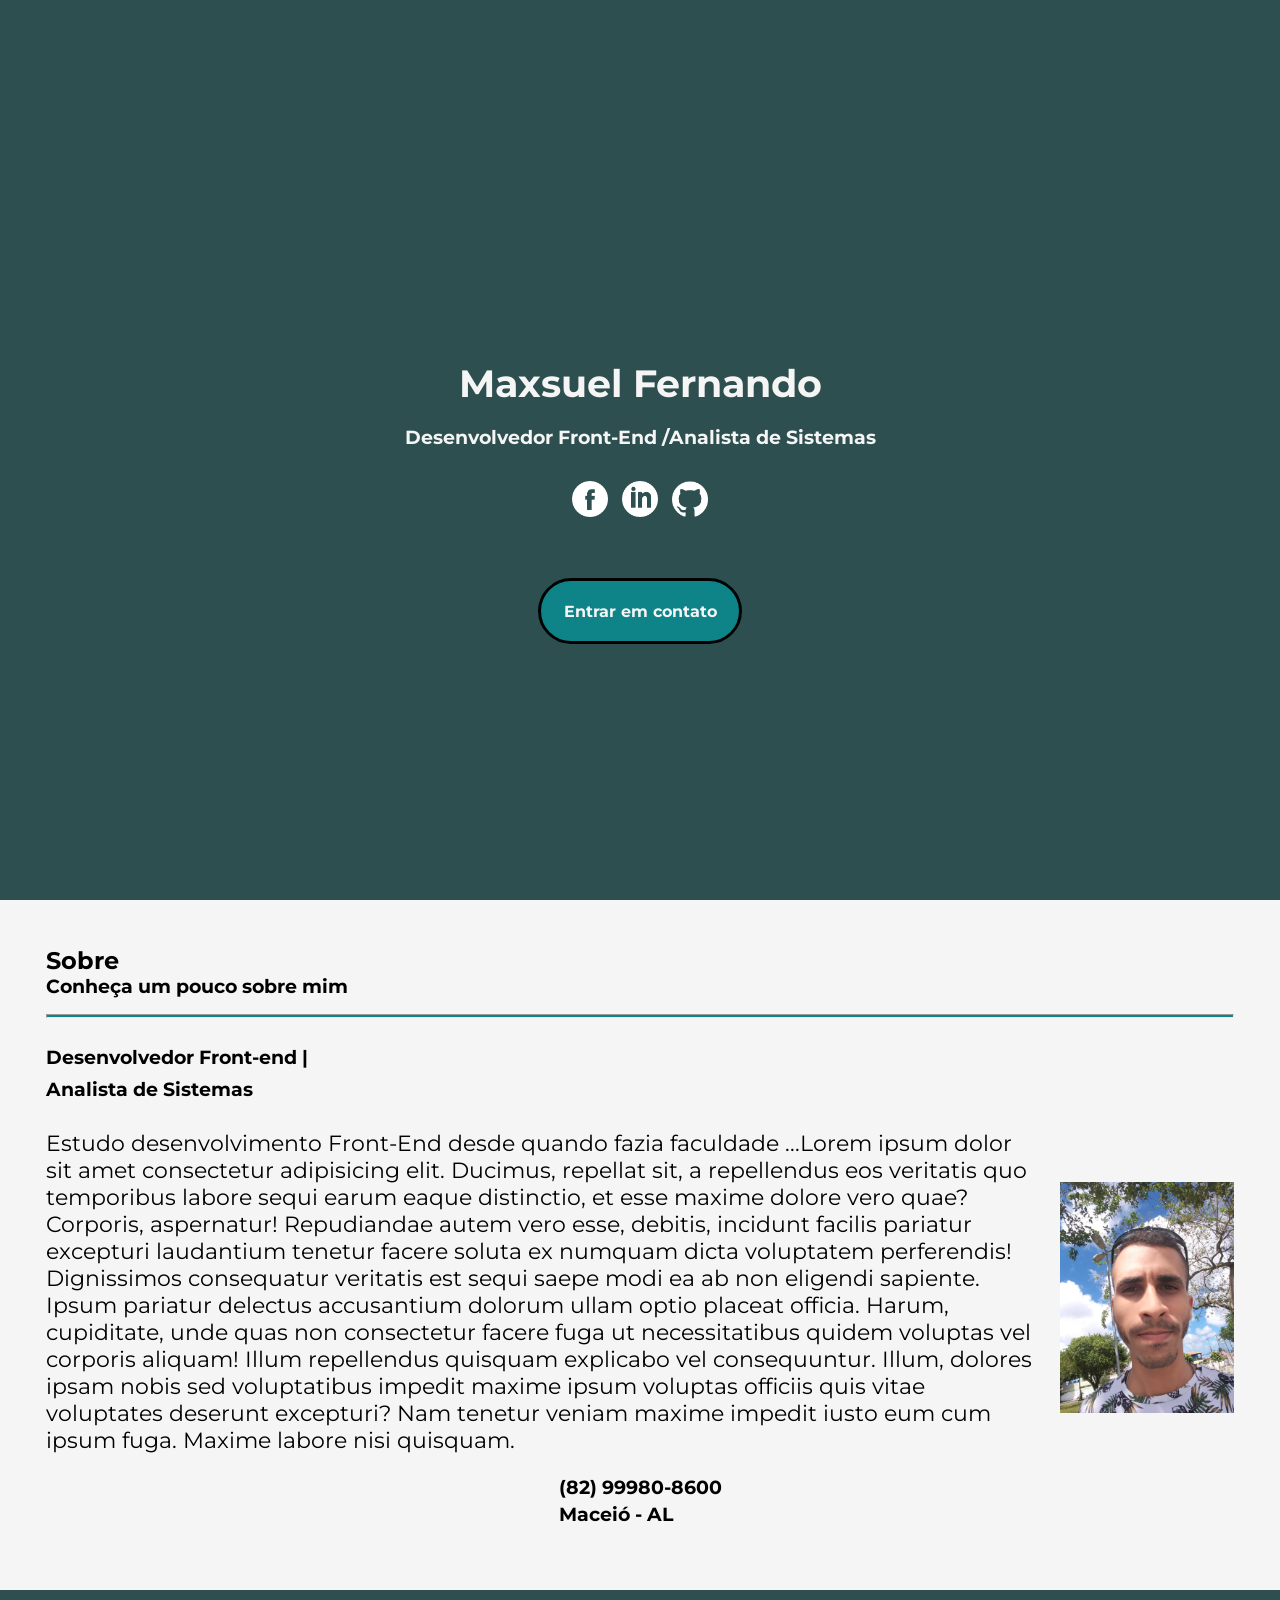
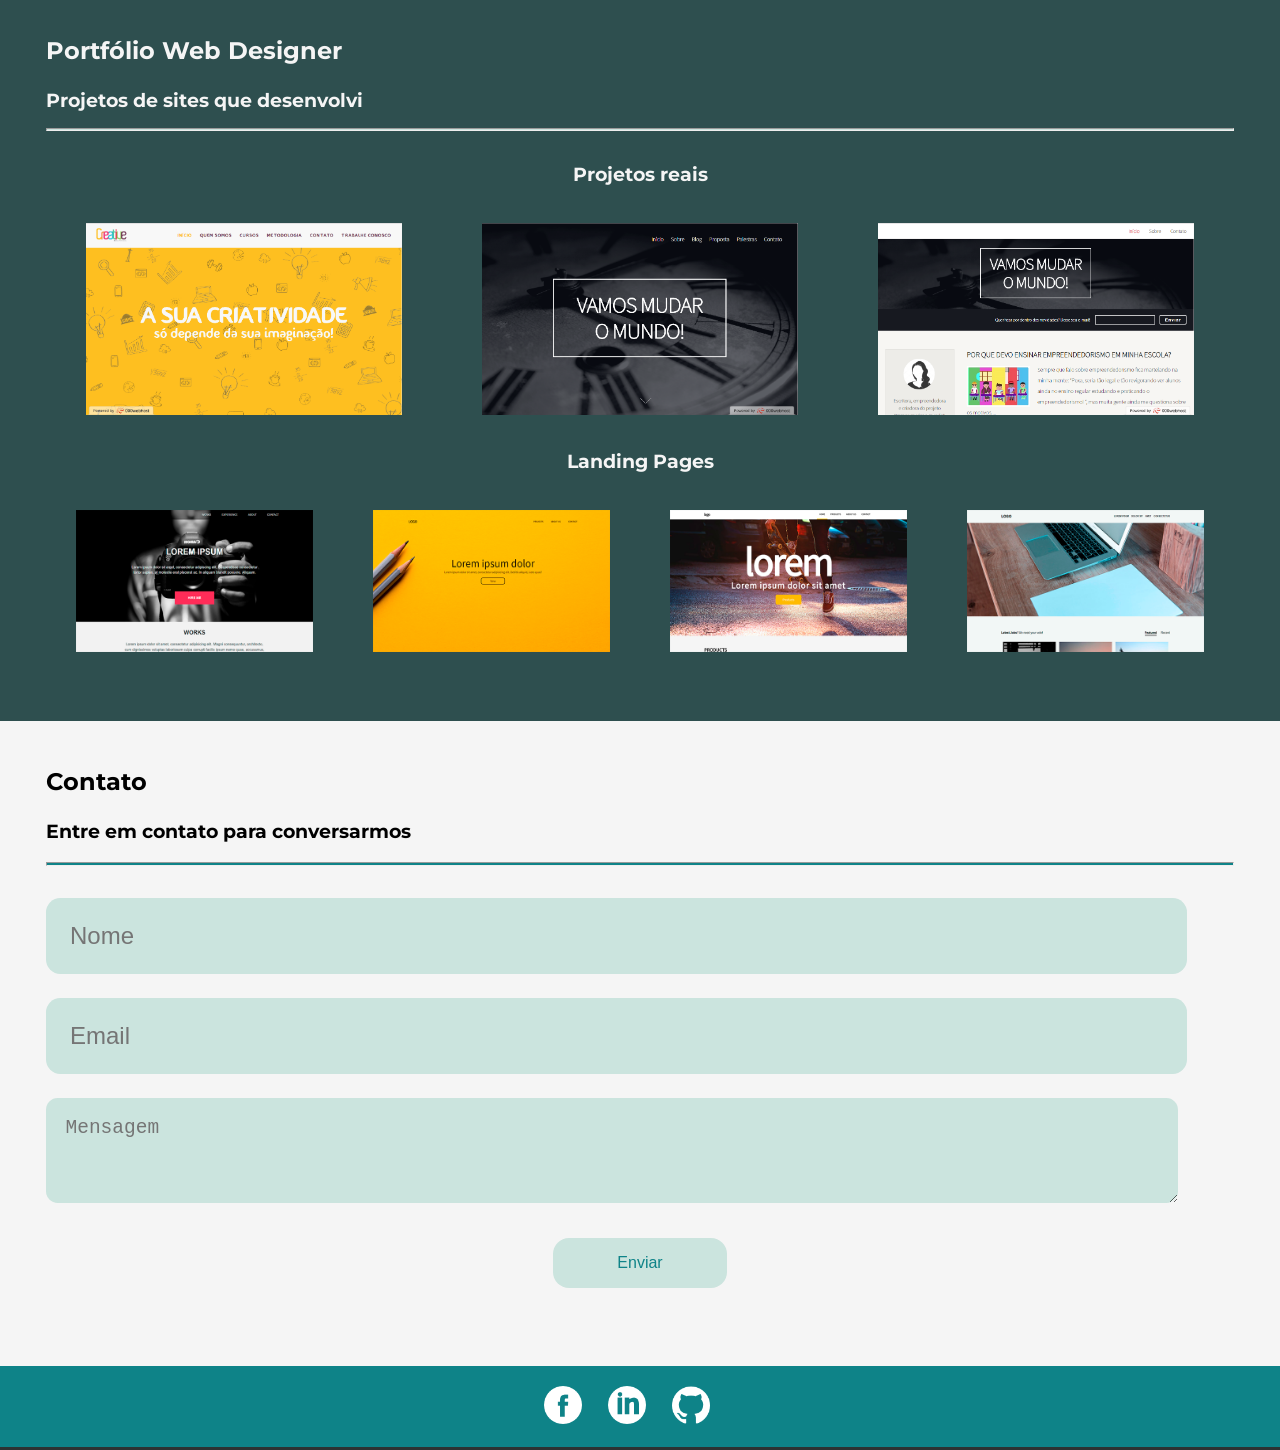
==== commit 41212f17: "Unidades relativas no CSS" ====
--- a/index.html
+++ b/index.html
@@ -47,9 +47,9 @@
                         <img src="img/redes-sociais/github-logo.png" alt="github-logo" class="social-logo">
                     </a>
                 </div>
-                <div>
+                <!-- <div> -->
                     <a href="#contato" class="call-contato">Entrar em contato</a>
-                </div>
+                <!-- </div> -->
             </div>
         </section>
         <section id="sobre" class="sobre">
--- a/css/style.css
+++ b/css/style.css
@@ -19,8 +19,8 @@
 }
 
 body {
-    width: 100vw;
-    height: 100vh;
+    width: 100%;
+    height: 100%;
     background-color: var(--secundary-color);
     font-family: var(--font-montserrat);
 }
@@ -42,17 +42,17 @@
 
 .iconHamburger {
 	position: absolute;
-	top: 20%;
+	top: 22%;
     right: 0;
-	width: 40px;
-	height: 80px;
+	width: 1.3em;
+	height: 5em;
 	cursor: pointer;
 	transform: translate(-50%, -50%);
 }
 
 .hamburger {
-	width: 35px;
-	height: 5px;
+	width: 2em;
+	height: .25em;
 	background-color: var(--white-color);
 	position: absolute;
 	top: 75%;
@@ -65,8 +65,8 @@
 .hamburger:before, .hamburger:after {
 	content: "";
 	position: absolute;
-	width: 35px; 
-	height: 5px;
+	width: 2em; 
+	height: .25em;
 	background-color: var(--white-color);
 	box-shadow: 0 2px 5px rgba(0, 0, 0,.2);
 	transition: .5s;
@@ -106,10 +106,10 @@
     font-family: var(--font-edu);
     font-size: 1.1em;
     line-height: .8em;
-    height: 46px;   
+    height: 2.6em;   
     color: var(--white-color);
-    background-color: var(--primary-color);
-    padding: 20px 0;
+    background-color: var(--terciary-color);
+    padding: 1.2em 0;
     border: 3px solid #000000;
 }
 
@@ -117,7 +117,7 @@
     display: var(--display-flex);
     flex-direction: var(--flex-column);
     gap: 5px;
-    padding-left: 30px;
+    padding-left: 1.2em;
 }
 
 .headerMenu {
@@ -126,10 +126,10 @@
     gap: 35px;
     align-items: flex-end;
     /* justify-content: center;    */
-    background-color: var(--secundary-color);
+    background-color: var(--primary-color);
     z-index: 0;
-    padding: 25px 50px;
-    margin-top: 32px;
+    padding: 1.5em 2em;
+    margin-top: 2em;
 }
 
 .headerMenu.active {
@@ -139,8 +139,8 @@
 
 .headerMenu a {
     color: var(--white-color);
-    font-size: 26px;
-    line-height: 32px;
+    font-size: 1.6em;
+    line-height: 2em;
     text-decoration: none;
 }
 
@@ -168,20 +168,28 @@
     margin-top: 0;
 }   
 
-.intro h1 {
-    font-size: 36px;
-}
-
-.intro h3 {
-    font-size: 18px;
-    line-height: 26px;
+.intro-container {
+    padding-top: 5em;
+}
+
+.intro-container div h1 {
+    font-size: 2.4em;
+}
+
+.intro-container .intro-funcao {
+    margin-top: 1em;
+}
+
+.intro-container > .intro-funcao h3 {
+    font-size: 1.2em;
+    line-height: 1.5em;
 }
 
 .redes-sociais {
     display: var(--display-flex);
     justify-content: center;
-    gap: 5px;
-    margin: 12px 0 40px 0;
+    gap: 8px;
+    margin: 1em 0 4em 0;
 }
 
 .redes-sociais img {
@@ -190,21 +198,21 @@
 }   
 
 .call-contato {
-    font-size: 18px;
+    font-size: 1em;
     font-weight: bold;
     color: var(--white-color);
-    background-color: var(--primary-color);
+    background-color: var(--terciary-color);
     text-decoration: none;
     border: 3px solid #000000;
-    border-radius: 28px;
-    padding: 20px 22px;
+    border-radius: 34px;
+    padding: 1.3em 1.4em;
 }
 
 /* /////////////////////////////////////// SOBRE //////////////////////////////////// */
 
 .sobre {
     background-color: var(--white-color);
-    padding: 30px;
+    padding: 2em;
 }
 
 .sobre-container {
@@ -218,27 +226,27 @@
 }
 
 .profissao-container {
-    line-height: 14px;
-    margin-bottom: 30px;
+    line-height: 1em;
+    margin-bottom: 2em;
 }
 
 .sobre-info-contact {
     display: var(--display-flex);
     flex-direction: var(--flex-column);
-    margin-bottom: 10px;
+    margin-bottom: 1em;
 }
 
 .sobre .texto {
-    margin-bottom: 20px;
+    margin-bottom: 1.3em;
 }
 
 .sobre-info-contact h3 {
-    margin: 2px 0;
+    margin: .1em 0;
 }
 
 .maxsuel_img {
     text-align: center;
-    margin-top: 18px;
+    margin-top: 1em;
 }
 
 .maxsuelfernando {
@@ -257,13 +265,13 @@
 .portfolio {
     color: var(--white-color);
     background-color: var(--primary-color);
-    padding: 60px 30px;
+    padding: 4em 2em;
 }
 
 .portfolio-top {
     display: var(--display-flex);
     align-items: baseline;
-    margin-bottom: 26px;
+    margin-bottom: 1.5em;
 }
 
 /* .pjt_reais {
@@ -278,7 +286,7 @@
 }
 
 .pjt_reais a, .templates-container a {
-    margin: 8px 0;
+    margin: .4em 0;
 }
 
 .portfolio img {
@@ -287,11 +295,11 @@
 }
   
 .portfolio .pjt_title {
-    margin-bottom: 10px;
+    margin-bottom: .6em;
 }
 
 .projetos-flex a img {
-    margin: 20px 0;
+    margin: 1.2em 0;
 }
 
 /* /////////////////////////////// CONTATO //////////////////////// */
@@ -300,14 +308,14 @@
     width: 92%;
     display: block;
     outline: 0;
-    font-size: 23px;
+    font-size: 1.5em;
     background-color: var(--quarty-color);
     border: 2px solid  var(--secondary-color);
 }
 
 .contato {
     background-color: var(--white-color);
-    padding: 30px;
+    padding: 2em;
 }
 
 .contato-top {
@@ -320,45 +328,45 @@
 }
 .contato button {
     cursor: pointer;
-    font-size: 18px;
+    font-size: 1em;
     color:  var(--terciary-color);
     background-color: var(--quarty-color);
     border: 2px solid  var(--secondary-color);
     border-radius: 16px;
-    padding: 12px 60px;
-    margin: 15px 0 30px 0;
+    padding: 1em 4em;
+    margin: 1em 0 2em 0;
 }
 .contato button:hover {
     outline-color: rgba(255, 255, 255, 0);
-    outline-offset: 15px;
+    outline-offset: 1em;
 }
 
 .sc_head h3 {
-    margin-top: 20px;
-    line-height: 26px;
+    margin-top: 1.2em;
+    line-height: 1.5em;
 }
 
 input, textarea {
-    padding: 16px;
-    margin: 14px 0;
-    border-radius: 10px;
+    padding: 1em;
+    margin: 1em 0;
+    border-radius: .6em;
 }
 
 /* ///////////////////////////////// FOOTER //////////////////////////// */
 
 .footer {
-    height: 40px;
+    height: 17%;
     display: var(--display-flex);
     justify-content: center;
     align-items: center;
     background-color: var(--terciary-color);
-    padding: 20px 0;
+    padding: 1.2em 0;
 }
 
 .footer img {
     width: 60%;
     height: 60%;
-    margin-top: 25/px;
+    /* margin-top: .1em; */
 }
 
 .footer img:hover {
@@ -433,22 +441,23 @@
 /*////////////////////////// PARA TABLETS //////////////////////////*/
 
 @media (min-width: 834px) {
+    /*
     .intro h1 {
-     font-size: 56px;
-     line-height: 40px;
-    }
- 
-    .intro h3 {
-     font-size: 26px;
+     font-size: 3.6em;
+     line-height: 2.2em;
+    }
+ 
+    .intro-funcao h3 {
+     font-size: 76px;
      line-height: 30px;
+   } */
+ 
+   .intro-funcao {
+     margin-top: 1em;
    }
  
-   .intro-funcao {
-     margin-top: 16px;
-   }
- 
    .sobre, .portfolio, .contato {
-     padding: 46px
+     padding: 46px;
    }
 
    .texto {
@@ -490,7 +499,7 @@
     }
 
     h1 {
-        font-size: 72px;
+        font-size: 192px;
     }
  
     .intro h3 {
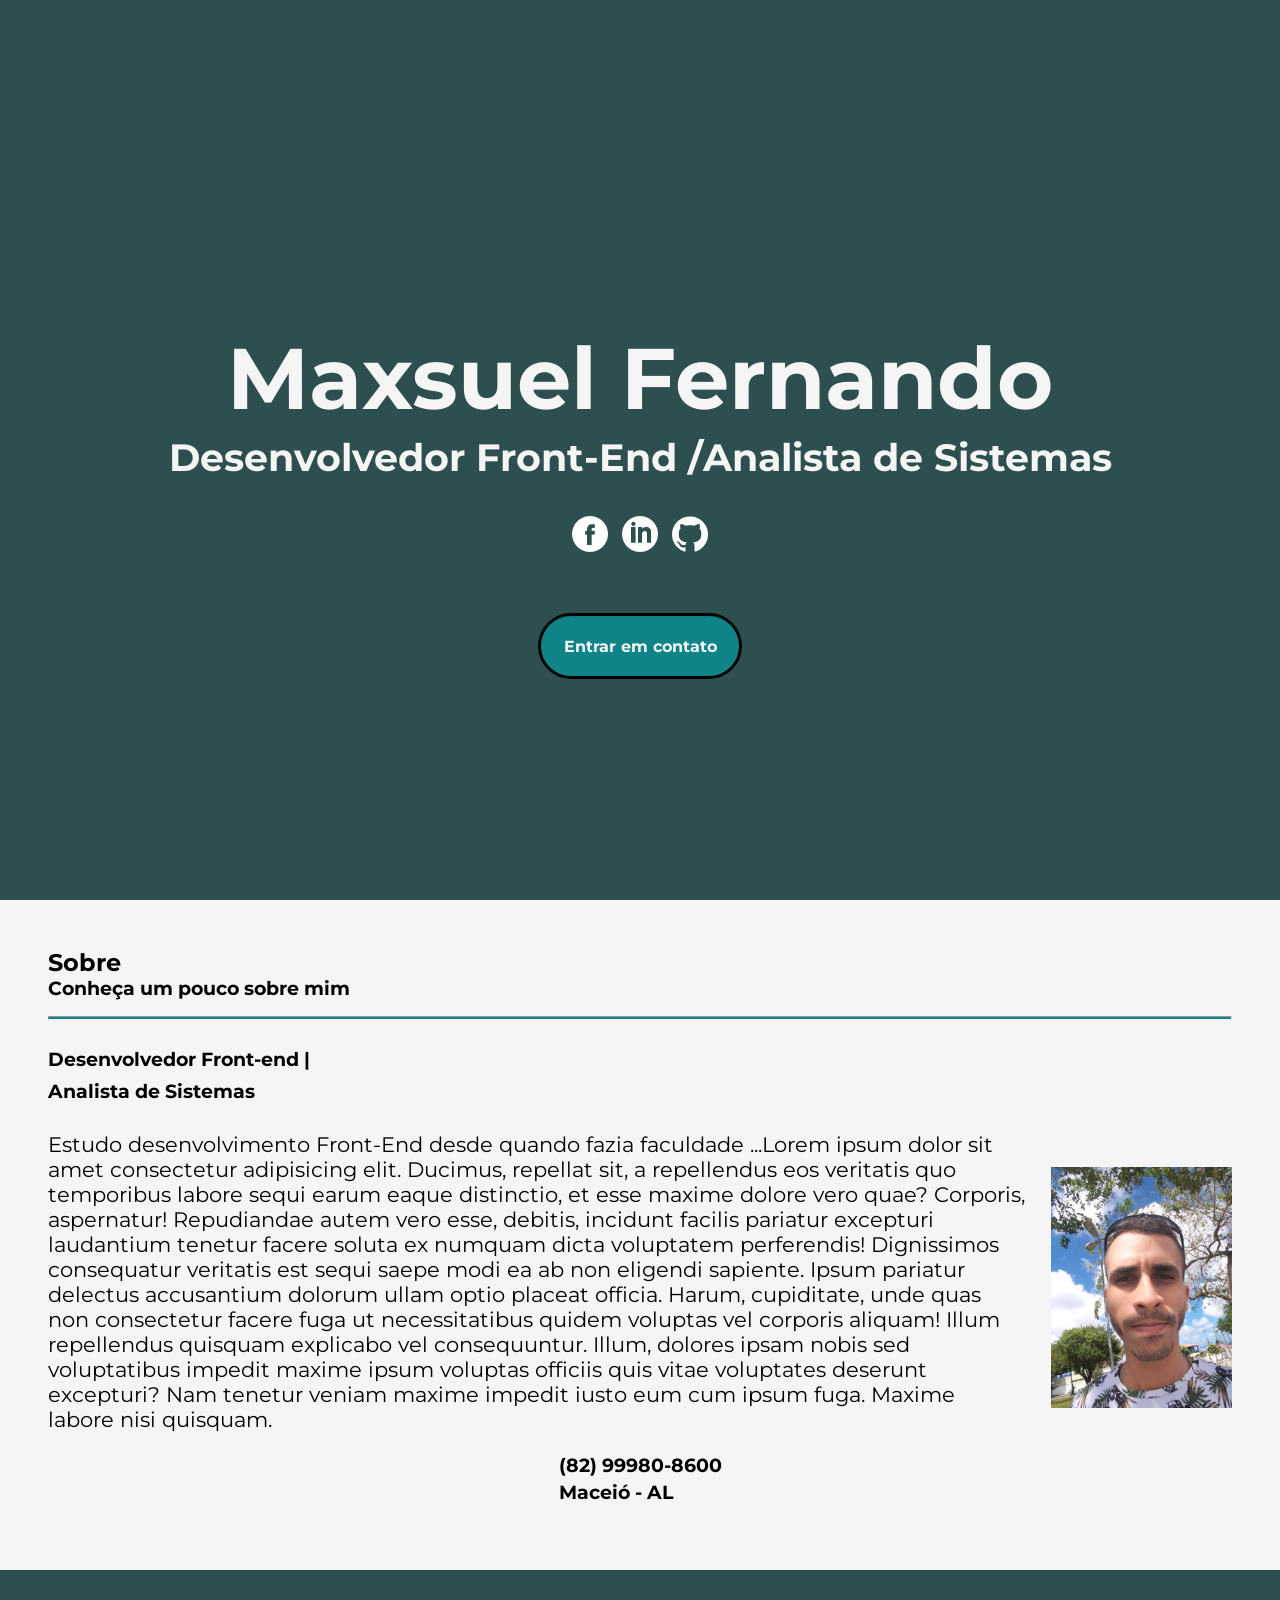
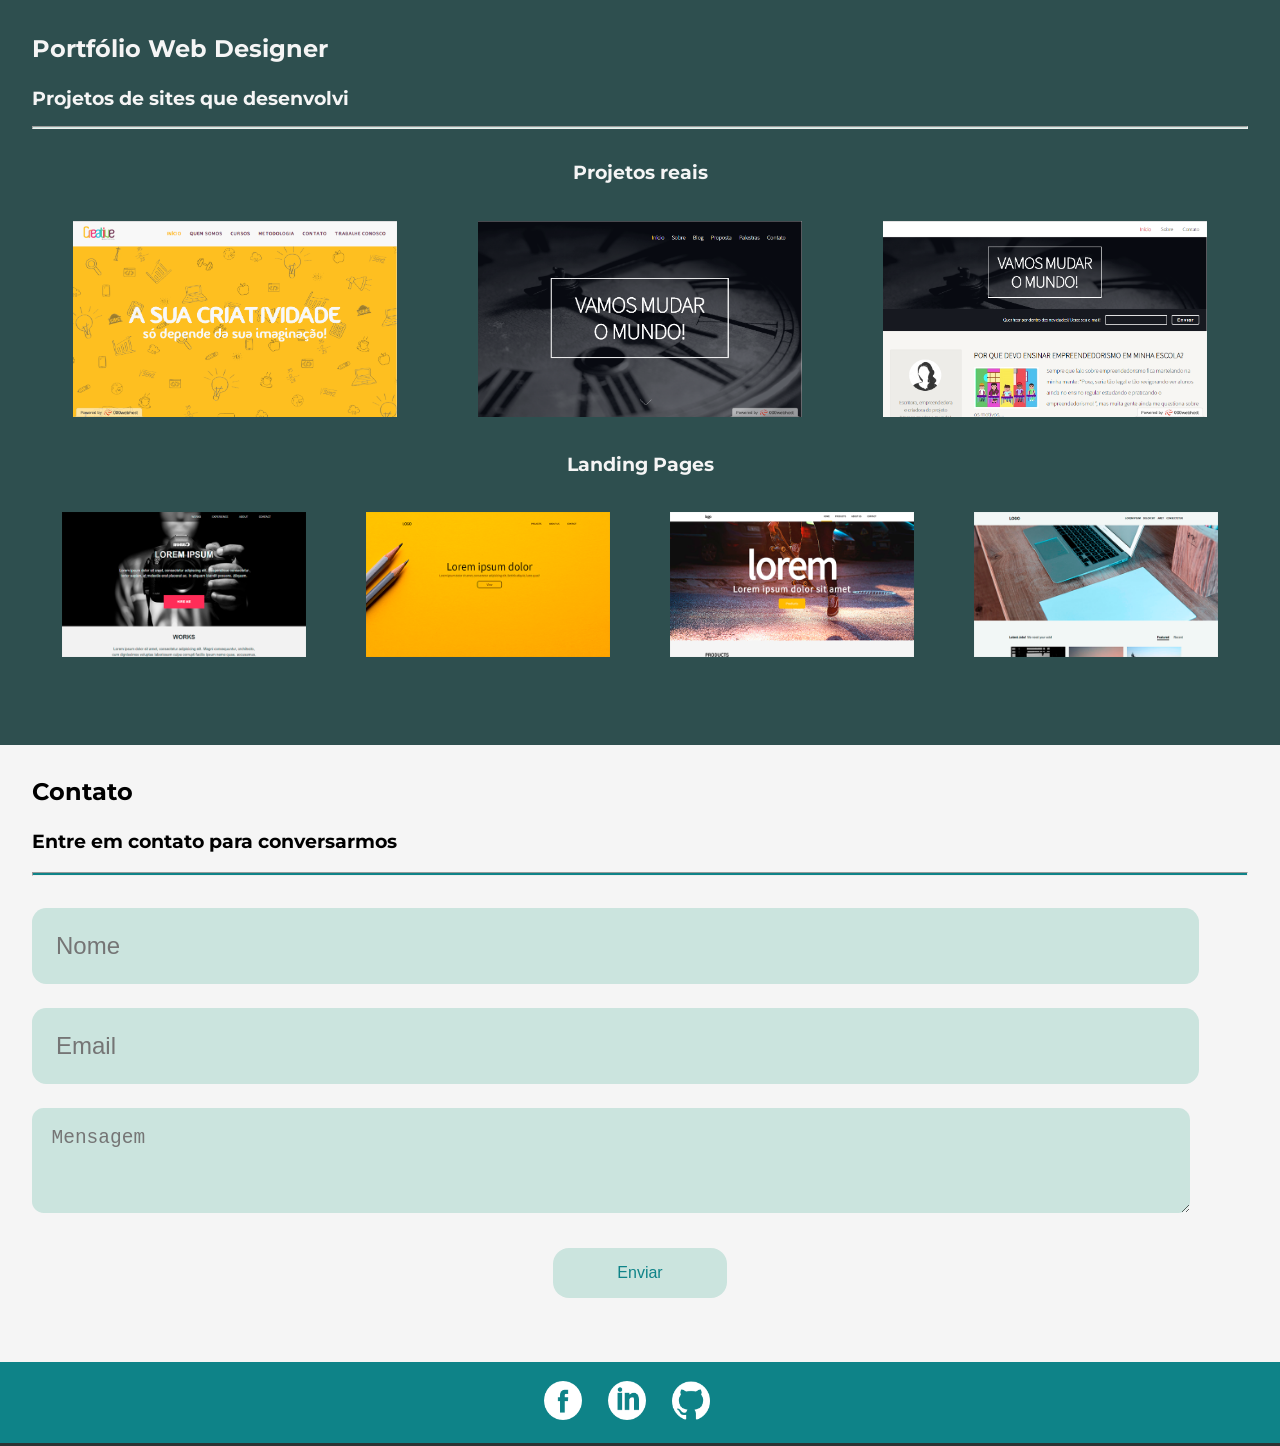
==== commit 4147fc1f: "import CSS files" ====
--- a/index.html
+++ b/index.html
@@ -15,8 +15,8 @@
             <p>maxsuel.dev@gmail.com</p>
         </div>
 
-        <div class="iconHamburger">
-            <div class="hamburger"></div>
+        <div class="iconHamburguer">
+            <div class="hamburguer"></div>
         </div>
     </div>
         <nav class="headerMenu">
--- a/css/style.css
+++ b/css/style.css
@@ -1,10 +1,19 @@
 @import url('https://fonts.googleapis.com/css2?family=Edu+QLD+Beginner:wght@500&family=Montserrat&display=swap');
+
+@import url("./inconHamburguer.css");
+@import url("./header.css");
+@import url("./intro.css");
+@import url("./sobre.css");
+@import url("./portfolio.css");
+@import url("./contato.css");
+@import url("./footer.css");
+@import url("./curriculo.css");
 
 :root {
     --primary-color: #2E4F4F;
     --secundary-color: #2C3333;
     --terciary-color: #0E8388;
-    --quarty-color: #CBE4DE;
+    --fourth-color: #CBE4DE;
     --white-color: #F5F5F5;
     --font-edu: "Edu QLD Beginner";
     --font-montserrat: 'Montserrat', sans-serif;
@@ -35,507 +44,5 @@
 }
 
 hr.separador-seg {  /* refatorar nome da classe */
-    background-color: var(--quarty-color);
-}
-
-/* /////// ICON HAMBURGER ///////// */
-
-.iconHamburger {
-	position: absolute;
-	top: 22%;
-    right: 0;
-	width: 1.3em;
-	height: 5em;
-	cursor: pointer;
-	transform: translate(-50%, -50%);
-}
-
-.hamburger {
-	width: 2em;
-	height: .25em;
-	background-color: var(--white-color);
-	position: absolute;
-	top: 75%;
-	right: 0;
-	transform: translate(-50%, -50%);
-	box-shadow: 0 2px 5px rgba(0, 0, 0,.2);
-	transition: .5s;
-}
-
-.hamburger:before, .hamburger:after {
-	content: "";
-	position: absolute;
-	width: 2em; 
-	height: .25em;
-	background-color: var(--white-color);
-	box-shadow: 0 2px 5px rgba(0, 0, 0,.2);
-	transition: .5s;
-} 
-
-.hamburger:before {
-	top: -12px;
-}
-
-.hamburger:after {
-	top: 12px;
-}
-
-.iconHamburger.active .hamburger {
-	background-color: rgba(0,0,0,0);
-	box-shadow: 0 2px 5px rgba(0, 0, 0, 0);
-}
-    
-.iconHamburger.active .hamburger:before {
-	top: 0;
-	transform: rotate(45deg);
-}
-
-.iconHamburger.active .hamburger:after {
-	top: 0;
-	transform: rotate(135deg);
-}
-
-/* /////////////////////////////////////// HEADER //////////////////////////////////// */
-
-.header {
-    position: absolute;
-    width: 100%;
-    display: var(--display-flex);
-    flex-direction: var(--flex-column);
-    justify-content: space-between;
-    font-family: var(--font-edu);
-    font-size: 1.1em;
-    line-height: .8em;
-    height: 2.6em;   
-    color: var(--white-color);
-    background-color: var(--terciary-color);
-    padding: 1.2em 0;
-    border: 3px solid #000000;
-}
-
-.headerInfo {
-    display: var(--display-flex);
-    flex-direction: var(--flex-column);
-    gap: 5px;
-    padding-left: 1.2em;
-}
-
-.headerMenu {
-    display: none;
-    flex-direction: var(--flex-column);
-    gap: 35px;
-    align-items: flex-end;
-    /* justify-content: center;    */
-    background-color: var(--primary-color);
-    z-index: 0;
-    padding: 1.5em 2em;
-    margin-top: 2em;
-}
-
-.headerMenu.active {
-    display: var(--display-flex);
-    animation: fade-in 1.5s forwards;
-}
-
-.headerMenu a {
-    color: var(--white-color);
-    font-size: 1.6em;
-    line-height: 2em;
-    text-decoration: none;
-}
-
-@keyframes fade-in {
-    0% {
-        opacity: 0;
-    } 100% {
-        opacity: 1;
-    }
-}
-
-/* /////////////////////////////////////// INTRO //////////////////////////////////// */
-
-.intro {
-    background-color: var(--primary-color);
-	background-size: cover;
-    width: 100%;
-    height: 100vh;
-    display: var(--display-flex);
-    flex-direction: var(--flex-column);   
-    justify-content: center;
-    color: var(--white-color);
-    text-align: center;
-    /* padding-top: 42%;   */
-    margin-top: 0;
-}   
-
-.intro-container {
-    padding-top: 5em;
-}
-
-.intro-container div h1 {
-    font-size: 2.4em;
-}
-
-.intro-container .intro-funcao {
-    margin-top: 1em;
-}
-
-.intro-container > .intro-funcao h3 {
-    font-size: 1.2em;
-    line-height: 1.5em;
-}
-
-.redes-sociais {
-    display: var(--display-flex);
-    justify-content: center;
-    gap: 8px;
-    margin: 1em 0 4em 0;
-}
-
-.redes-sociais img {
-    width: 36px;
-    height: 36px;
-}   
-
-.call-contato {
-    font-size: 1em;
-    font-weight: bold;
-    color: var(--white-color);
-    background-color: var(--terciary-color);
-    text-decoration: none;
-    border: 3px solid #000000;
-    border-radius: 34px;
-    padding: 1.3em 1.4em;
-}
-
-/* /////////////////////////////////////// SOBRE //////////////////////////////////// */
-
-.sobre {
-    background-color: var(--white-color);
-    padding: 2em;
-}
-
-.sobre-container {
-    display: var(--display-flex); 
-    flex-direction: var(--flex-column);
-}
-
-.sobre-top {
-    display: var(--display-flex);
-    align-items: baseline;
-}
-
-.profissao-container {
-    line-height: 1em;
-    margin-bottom: 2em;
-}
-
-.sobre-info-contact {
-    display: var(--display-flex);
-    flex-direction: var(--flex-column);
-    margin-bottom: 1em;
-}
-
-.sobre .texto {
-    margin-bottom: 1.3em;
-}
-
-.sobre-info-contact h3 {
-    margin: .1em 0;
-}
-
-.maxsuel_img {
-    text-align: center;
-    margin-top: 1em;
-}
-
-.maxsuelfernando {
-    width: 50%;
-    height: 50%;
-}
-
-.containerEndSobre {
-    display: var(--display-flex);  
-    flex-direction: var(--flex-column);
-    align-items: center;
-}
-
-/* ///////////////////////////////////// PORTFOLIO ///////////////////////////////// */
-
-.portfolio {
-    color: var(--white-color);
-    background-color: var(--primary-color);
-    padding: 4em 2em;
-}
-
-.portfolio-top {
-    display: var(--display-flex);
-    align-items: baseline;
-    margin-bottom: 1.5em;
-}
-
-/* .pjt_reais {
-    margin-bottom: 40px;
-} */
-
-.pjt_reais, .templates-container {
-    height: 100%;
-    display: var(--display-flex);
-    flex-direction: var(--flex-column);
-    text-align: center;
-}
-
-.pjt_reais a, .templates-container a {
-    margin: .4em 0;
-}
-
-.portfolio img {
-    width: 80%;
-    height: 80%;
-}
-  
-.portfolio .pjt_title {
-    margin-bottom: .6em;
-}
-
-.projetos-flex a img {
-    margin: 1.2em 0;
-}
-
-/* /////////////////////////////// CONTATO //////////////////////// */
-
-.form input, .form textarea {
-    width: 92%;
-    display: block;
-    outline: 0;
-    font-size: 1.5em;
-    background-color: var(--quarty-color);
-    border: 2px solid  var(--secondary-color);
-}
-
-.contato {
-    background-color: var(--white-color);
-    padding: 2em;
-}
-
-.contato-top {
-    display: var(--display-flex);
-    align-items: baseline;
-}
-
-.contato .button-form {
-    text-align: center;
-}
-.contato button {
-    cursor: pointer;
-    font-size: 1em;
-    color:  var(--terciary-color);
-    background-color: var(--quarty-color);
-    border: 2px solid  var(--secondary-color);
-    border-radius: 16px;
-    padding: 1em 4em;
-    margin: 1em 0 2em 0;
-}
-.contato button:hover {
-    outline-color: rgba(255, 255, 255, 0);
-    outline-offset: 1em;
-}
-
-.sc_head h3 {
-    margin-top: 1.2em;
-    line-height: 1.5em;
-}
-
-input, textarea {
-    padding: 1em;
-    margin: 1em 0;
-    border-radius: .6em;
-}
-
-/* ///////////////////////////////// FOOTER //////////////////////////// */
-
-.footer {
-    height: 17%;
-    display: var(--display-flex);
-    justify-content: center;
-    align-items: center;
-    background-color: var(--terciary-color);
-    padding: 1.2em 0;
-}
-
-.footer img {
-    width: 60%;
-    height: 60%;
-    /* margin-top: .1em; */
-}
-
-.footer img:hover {
-    background-color:  var(--secondary-color);
-}
-
- /* /////////////////////////CURRICULO ///////////////////////////////// */
-
- .apresentacao {
-    display: var(--display-flex);
-    align-items: center;
-    justify-content: space-between;
-    line-height: 24px;
-    background-color: var(--primary-color);
-    color: var(--white-color);
-    padding: 7%;
-}
-
-.apresentacao__conteudo {
-    width: 100%;
-    /* height: 482px; */
-    display: var(--display-flex);
-    flex-direction: var(--flex-column);
-    gap: 10px;
-}
-
-.apresentacao__conteudo__curriculo {
-    gap: 20px;
-}
-
-.apresentacao__conteudo__titulo {
-    font-size: 2.25rem;
-    line-height: 40px;
-    margin-top: 80px;
-    margin-bottom: 20px;
-}
-
-.apresentacao__conteudo__texto {
-    font-size: 1.5rem;
-}
-
-.apresentacao__links__subtitulo {
-    font-weight: 400;    
-    font-size: 1.5rem;
-}
-
-.apresentacao__divLinks {
-    display: var(--display-flex); 
-    flex-direction: var(--flex-column);
-    justify-content: space-around;
-    align-items: center;
-    gap: 15px;
-}
-
-.container__curriculo__lista {
-    display: var(--display-flex);
-    flex-direction: var(--flex-column);
-    gap: 30px;
-}
-
-.habilidades__container {
-    display: var(--display-flex);
-    flex-direction: var(--flex-column);
-    justify-content: space-around;
-    gap: 25px;
-}
-
-.descricao__exp__praticaSTI {
-    padding-left: 4%;
-}
-
-/*////////////////////////// PARA TABLETS //////////////////////////*/
-
-@media (min-width: 834px) {
-    /*
-    .intro h1 {
-     font-size: 3.6em;
-     line-height: 2.2em;
-    }
- 
-    .intro-funcao h3 {
-     font-size: 76px;
-     line-height: 30px;
-   } */
- 
-   .intro-funcao {
-     margin-top: 1em;
-   }
- 
-   .sobre, .portfolio, .contato {
-     padding: 46px;
-   }
-
-   .texto {
-        display: var(--display-flex);
-        align-items: center;
-        gap: 25px;
-   }
-
-   .texto p {
-        font-size: 18px;
-    }
-
-   .maxsuelfernando {
-        width: 100%;
-        height: 100%;
-    }
-
-    .apresentacao__conteudo__titulo {
-        margin-top: 70px;
-    }
-
-    .container__curriculo__lista {
-        flex-direction: row;
-        gap: 140px;
-    }
-
-    .habilidades__container {
-        flex-direction: row;
-        justify-content: flex-start;
-        gap: 200px;
-    }
- }
- 
- /*////////////////////////// PARA TELAS MAIORES //////////////////////////*/
- 
- @media(min-width: 1040px) {
-    .header {
-        display: none;
-    }
-
-    h1 {
-        font-size: 192px;
-    }
- 
-    .intro h3 {
-        font-size: 26px;
-        line-height: 6px;
-    }
- 
-    .intro-funcao {
-        display: var(--display-flex);
-        justify-content: center;
-        margin: 30px 16px;
-    }
-
-    .redes-sociais {    
-        gap: 14px;
-        margin: 12px 0 80px 0;
-    }
-
-    .texto p {
-        font-size: 22px;
-    }
- 
-    .projetos-flex {
-        display: var(--display-flex);
-        flex-direction: row; 
-    }
-
-    .container__curriculo__lista {
-        gap: 240px;
-    }
-
-    .habilidades__container {
-        gap: 300px;
-    }
-
-    .apresentacao__conteudo__titulo {
-        margin-top: 0;
-    }
- }+    background-color: var(--fourth-color);
+}
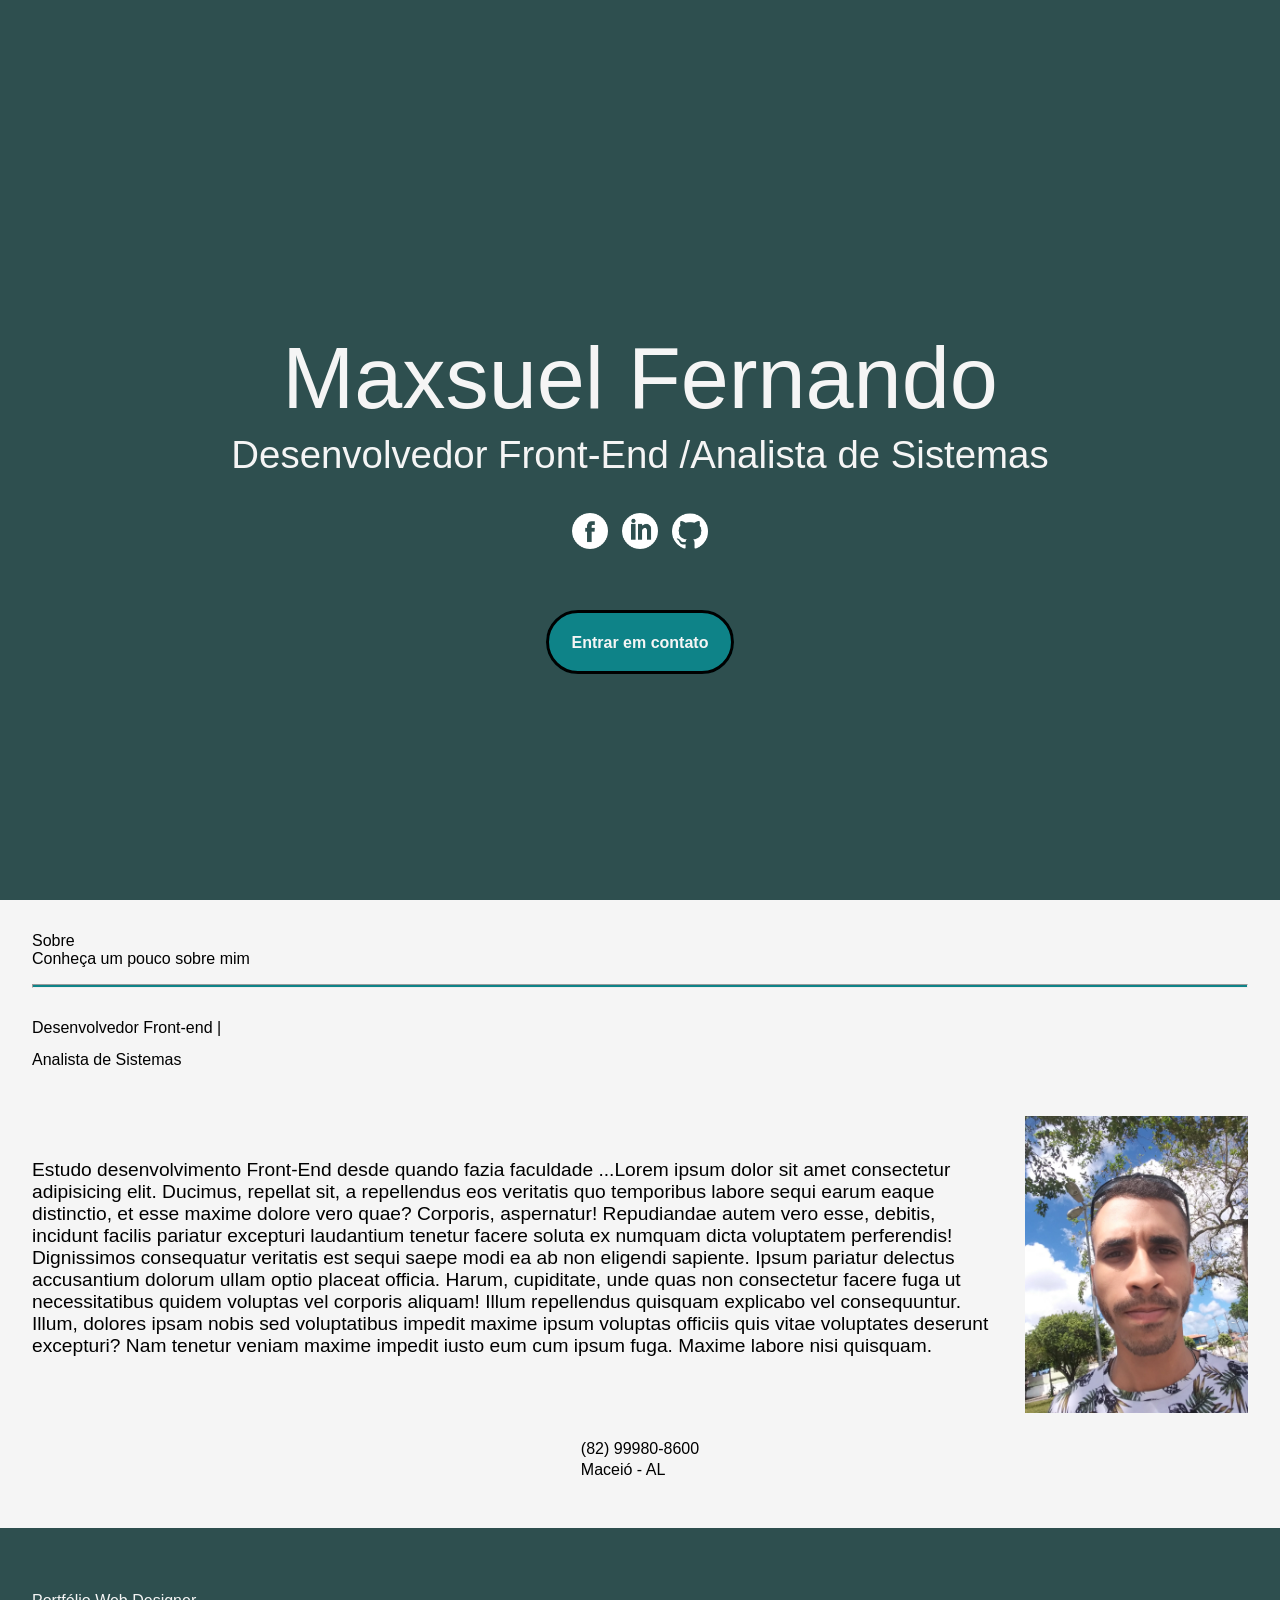
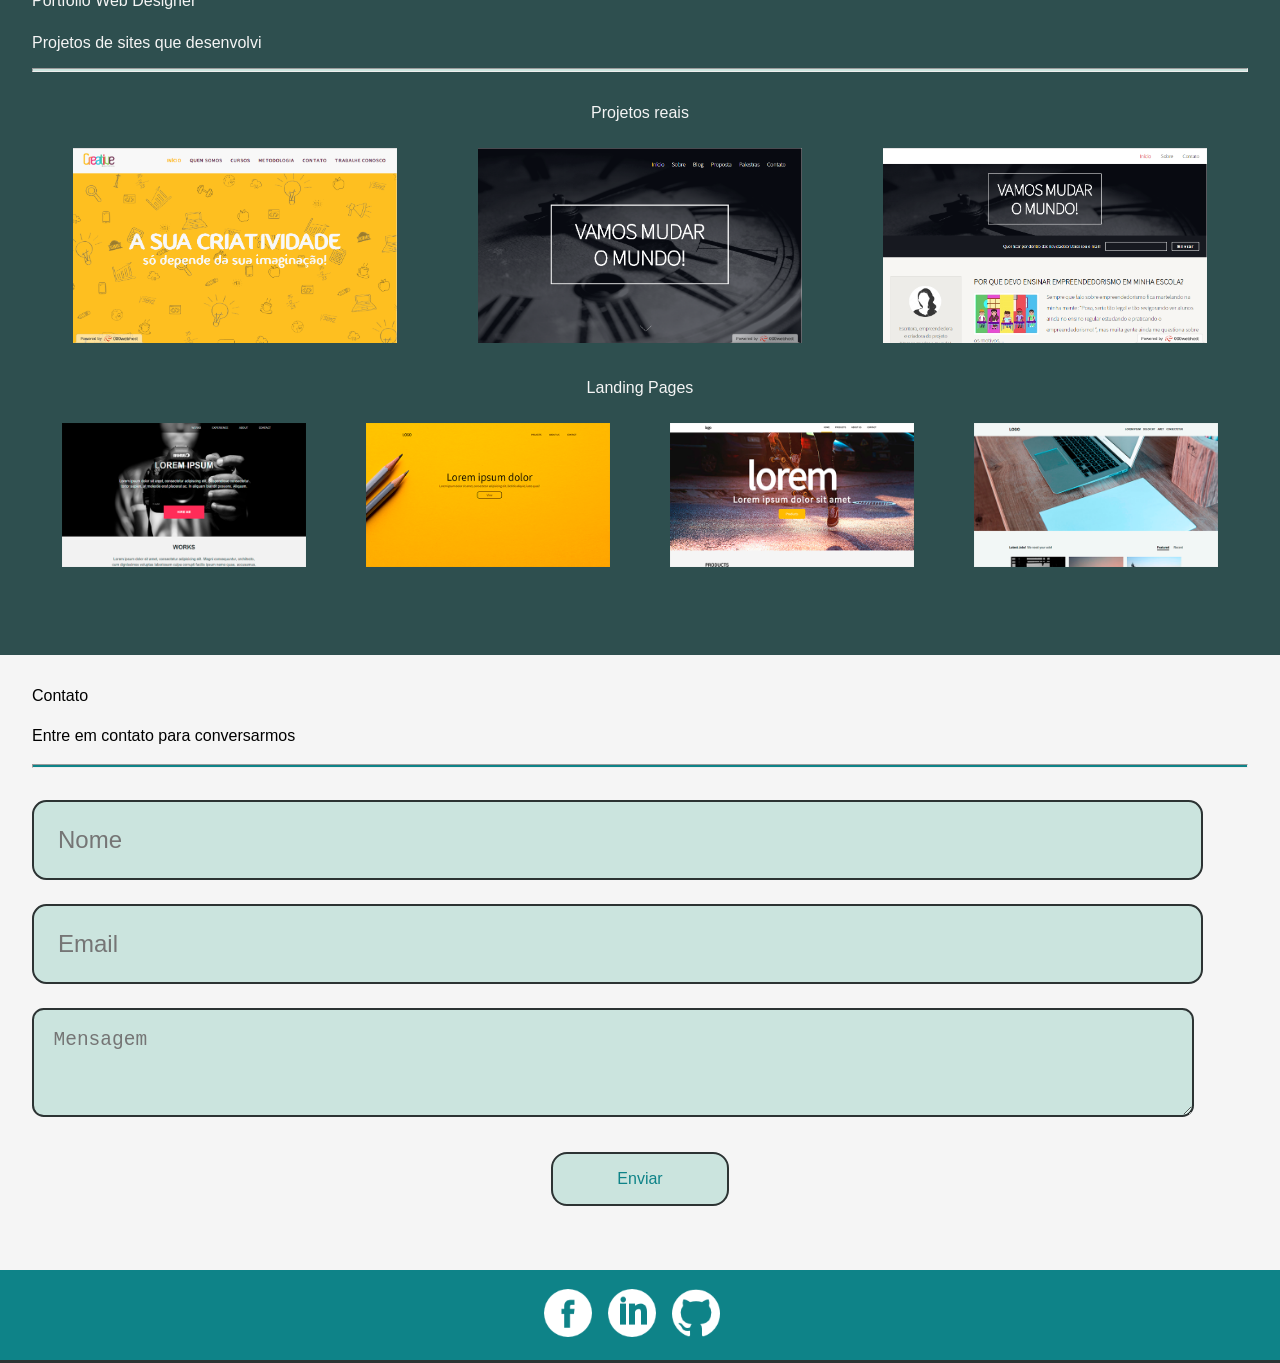
==== commit eb863f4d: "simple style css to sass" ====
--- a/index.html
+++ b/index.html
@@ -6,19 +6,20 @@
     <meta name="viewport" content="width=device-width, initial-scale=1.0">
     <title>Portfolio Maxsuel Fernando</title>
     <link rel="stylesheet" href="css/style.css">
+    <link rel="stylesheet" href="https://cdn.jsdelivr.net/npm/swiper@9/swiper-bundle.min.css"/>
 </head>
 <body>
     <header class="header">
-    <div class="topoContainer">
-        <div class="headerInfo">
-            <p>Maxsuel Fernando</p>
-            <p>maxsuel.dev@gmail.com</p>
+        <div class="topoContainer">
+            <div class="headerInfo">
+                <p>Maxsuel Fernando</p>
+                <p>maxsuel.dev@gmail.com</p>
+            </div> 
+
+            <div class="iconHamburguer">
+                <div class="hamburguer"></div>
+            </div>
         </div>
-
-        <div class="iconHamburguer">
-            <div class="hamburguer"></div>
-        </div>
-    </div>
         <nav class="headerMenu">
             <a href="#sobre">Sobre mim</a>
             <a href="#portfolio">Portfólio</a>
@@ -182,5 +183,6 @@
 	<script src="js/jquery-3.2.1.min.js"></script>
     <script src="js/libs/visibility.js"></script>
 	<script src="js/script.js"></script>
+    <script src="https://cdn.jsdelivr.net/npm/swiper@9/swiper-bundle.min.js"></script>
 </body>
 </html>
--- a/css/style.css
+++ b/css/style.css
@@ -1,48 +1,397 @@
-@import url('https://fonts.googleapis.com/css2?family=Edu+QLD+Beginner:wght@500&family=Montserrat&display=swap');
-
-@import url("./inconHamburguer.css");
-@import url("./header.css");
-@import url("./intro.css");
-@import url("./sobre.css");
-@import url("./portfolio.css");
-@import url("./contato.css");
-@import url("./footer.css");
-@import url("./curriculo.css");
-
-:root {
-    --primary-color: #2E4F4F;
-    --secundary-color: #2C3333;
-    --terciary-color: #0E8388;
-    --fourth-color: #CBE4DE;
-    --white-color: #F5F5F5;
-    --font-edu: "Edu QLD Beginner";
-    --font-montserrat: 'Montserrat', sans-serif;
-
-    --display-flex: flex;
-    --flex-column: column;
-}
-
-* {
-    margin: 0;
-    padding: 0;
+@import url("https://fonts.googleapis.com/css2?family=Tilt+Neon&display=swap"); /**
+ * Remove anchor text-decoration
+ */
+a {
+  text-decoration: none;
+}
+
+/**
+ * Remove list-style
+ */
+ol, ul {
+  list-style: none;
+}
+
+html, body, div, span, iframe, h1, h2, h3, h4, h5, h6, p, blockquote, a, em, img, dl, dt, dd, ol, ul, li,
+fieldset, form, label, legend, article, footer, header, nav, section, main, figure {
+  margin: 0;
+  padding: 0;
+  border: 0;
+  vertical-align: baseline;
+}
+
+h1, h2, h3, h4, h5, h6, p, a, ul {
+  font-size: 1em;
+  font-weight: normal;
 }
 
 body {
+  width: 100%;
+  height: 100%;
+  background-color: #2C3333;
+  font-family: "Montserrat", sans-serif;
+}
+
+hr.separador {
+  height: 0.1em;
+  margin: 1em 0 2em;
+}
+
+hr.separador-pri { /* refatorar nome da classe */
+  background-color: #0E8388;
+}
+
+hr.separador-seg { /* refatorar nome da classe */
+  background-color: #CBE4DE;
+}
+
+/* /////// ICON HAMBURGUER ///////// */
+.iconHamburguer {
+  position: absolute;
+  top: 22%;
+  right: 0;
+  width: 1.3em;
+  height: 5em;
+  cursor: pointer;
+  transform: translate(-50%, -50%);
+}
+.iconHamburguer .hamburguer {
+  width: 2em;
+  height: 0.25em;
+  background-color: #F5F5F5;
+  position: absolute;
+  top: 75%;
+  right: 0;
+  transform: translate(-50%, -50%);
+  box-shadow: 0 2px 5px rgba(0, 0, 0, 0.2);
+  transition: 0.5s;
+}
+.iconHamburguer .hamburguer:before, .iconHamburguer .hamburguer:after {
+  content: "";
+  position: absolute;
+  width: 2em;
+  height: 0.25em;
+  background-color: #F5F5F5;
+  box-shadow: 0 2px 5px rgba(0, 0, 0, 0.2);
+  transition: 0.5s;
+}
+.iconHamburguer .hamburguer:before {
+  top: -12px;
+}
+.iconHamburguer .hamburguer:after {
+  top: 12px;
+}
+
+.iconHamburguer.active .hamburguer {
+  background-color: rgba(0, 0, 0, 0);
+  box-shadow: 0 2px 5px rgba(0, 0, 0, 0);
+}
+.iconHamburguer.active .hamburguer:before {
+  top: 0;
+  transform: rotate(45deg);
+}
+.iconHamburguer.active .hamburguer:after {
+  top: 0;
+  transform: rotate(135deg);
+}
+
+/* /////////////////////////////////////// HEADER //////////////////////////////////// */
+.header {
+  position: absolute;
+  width: 100%;
+  display: flex;
+  flex-direction: column;
+  justify-content: space-between;
+  font-family: "Edu QLD Beginner";
+  font-size: 1.1em;
+  line-height: 0.8em;
+  height: 2.6em;
+  color: #F5F5F5;
+  background-color: #0E8388;
+  padding: 1.2em 0;
+  border: 3px solid #000000;
+}
+.header .headerInfo {
+  display: flex;
+  flex-direction: column;
+  gap: 5px;
+  padding-left: 1.2em;
+}
+.header .headerMenu {
+  display: none;
+  flex-direction: column;
+  gap: 35px;
+  align-items: flex-end;
+  /* justify-content: center;    */
+  background-color: #2E4F4F;
+  z-index: 0;
+  padding: 1.5em 2em;
+  margin-top: 2em;
+}
+.header .headerMenu.active {
+  display: flex;
+  animation: fade-in 1.5s forwards;
+}
+.header .headerMenu a {
+  color: #F5F5F5;
+  font-size: 1.6em;
+  line-height: 2em;
+  text-decoration: none;
+}
+
+@keyframes fade-in {
+  0% {
+    opacity: 0;
+  }
+  100% {
+    opacity: 1;
+  }
+}
+@media (min-width: 1040px) {
+  .header {
+    display: none;
+  }
+}
+/* /////////////////////////////////////// INTRO //////////////////////////////////// */
+.intro {
+  background-color: #2E4F4F;
+  background-size: cover;
+  width: 100%;
+  height: 100vh;
+  display: flex;
+  flex-direction: column;
+  justify-content: center;
+  color: #F5F5F5;
+  text-align: center;
+  /* padding-top: 42%;   */
+  margin-top: 0;
+}
+.intro .intro-container {
+  padding-top: 5em;
+}
+.intro .intro-container h1 {
+  font-size: 2.4em;
+}
+@media (min-width: 834px) {
+  .intro .intro-container h1 {
+    font-size: 3.8em;
+  }
+}
+@media (min-width: 1040px) {
+  .intro .intro-container h1 {
+    font-size: 5.4em;
+  }
+}
+.intro .intro-container .intro-funcao {
+  margin-top: 1em;
+}
+.intro .intro-container .intro-funcao h3 {
+  font-size: 1.2em;
+  line-height: 1.5em;
+}
+@media (min-width: 834px) {
+  .intro .intro-container .intro-funcao h3 {
+    font-size: 1.6em;
+    line-height: 1.4em;
+  }
+}
+@media (min-width: 1040px) {
+  .intro .intro-container .intro-funcao h3 {
+    font-size: 2.4em;
+  }
+}
+@media (min-width: 1040px) {
+  .intro .intro-container .intro-funcao {
+    display: flex;
+    justify-content: center;
+    margin: 0 0 2em 0;
+  }
+}
+.intro .intro-container .redes-sociais {
+  display: flex;
+  justify-content: center;
+  gap: 8px;
+  margin: 1em 0 4em 0;
+}
+.intro .intro-container .redes-sociais img {
+  width: 36px;
+  height: 36px;
+}
+@media (min-width: 1040px) {
+  .intro .intro-container .redes-sociais {
+    gap: 14px;
+    margin: 1em 0 5em 0;
+  }
+}
+.intro .intro-container .call-contato {
+  font-size: 1em;
+  font-weight: bold;
+  color: #F5F5F5;
+  background-color: #0E8388;
+  text-decoration: none;
+  border: 3px solid #000000;
+  border-radius: 34px;
+  padding: 1.3em 1.4em;
+}
+
+/* /////////////////////////////////////// SOBRE //////////////////////////////////// */
+.sobre {
+  background-color: #F5F5F5;
+  padding: 2em;
+}
+.sobre .sobre-container {
+  display: flex;
+  flex-direction: column;
+}
+.sobre .sobre-container .sobre-top {
+  display: flex;
+  align-items: baseline;
+}
+.sobre .sobre-container .profissao-container {
+  line-height: 1em;
+  margin-bottom: 2em;
+}
+.sobre .sobre-container .texto {
+  margin-bottom: 1.3em;
+}
+.sobre .sobre-container .texto .maxsuel_img {
+  text-align: center;
+  margin-top: 1em;
+}
+.sobre .sobre-container .texto .maxsuel_img .maxsuelfernando {
+  width: 50%;
+  height: 50%;
+}
+@media (min-width: 834px) {
+  .sobre .sobre-container .texto .maxsuel_img .maxsuelfernando {
     width: 100%;
     height: 100%;
-    background-color: var(--secundary-color);
-    font-family: var(--font-montserrat);
-}
-
-hr.separador {  
-    height: .1em;
-    margin: 1em 0 2em;
-}
-
-hr.separador-pri {  /* refatorar nome da classe */
-    background-color: var(--terciary-color);
-}
-
-hr.separador-seg {  /* refatorar nome da classe */
-    background-color: var(--fourth-color);
-}+  }
+}
+@media (min-width: 834) {
+  .sobre .sobre-container .texto p {
+    font-size: 1em;
+  }
+}
+@media (min-width: 1040px) {
+  .sobre .sobre-container .texto p {
+    font-size: 1.2em;
+  }
+}
+@media (min-width: 834px) {
+  .sobre .sobre-container .texto {
+    display: flex;
+    align-items: center;
+    gap: 25px;
+  }
+}
+.sobre .sobre-container .containerEndSobre {
+  display: flex;
+  flex-direction: column;
+  align-items: center;
+}
+.sobre .sobre-container .containerEndSobre .sobre-info-contact {
+  display: flex;
+  flex-direction: column;
+  margin-bottom: 1em;
+}
+.sobre .sobre-container .containerEndSobre .sobre-info-contact h3 {
+  margin: 0.1em 0;
+}
+
+/* ///////////////////////////////////// PORTFOLIO ///////////////////////////////// */
+.portfolio {
+  color: #F5F5F5;
+  background-color: #2E4F4F;
+  padding: 4em 2em;
+}
+.portfolio .portfolio-top {
+  display: flex;
+  align-items: baseline;
+  margin-bottom: 1.5em;
+}
+.portfolio .pjt_reais .pjt_title {
+  margin-bottom: 0.6em;
+}
+.portfolio .pjt_reais, .portfolio .templates-container {
+  height: 100%;
+  display: flex;
+  flex-direction: column;
+  text-align: center;
+}
+.portfolio .pjt_reais a, .portfolio .templates-container a {
+  margin: 0.4em 0;
+}
+.portfolio .pjt_reais img, .portfolio .templates-container img {
+  width: 80%;
+  height: 80%;
+  margin: 1.2em 0;
+}
+@media (min-width: 1040px) {
+  .portfolio .pjt_reais .projetos-flex, .portfolio .templates-container .projetos-flex {
+    display: flex;
+    flex-direction: row;
+  }
+}
+
+/* /////////////////////////////// CONTATO //////////////////////// */
+.contato {
+  background-color: #F5F5F5;
+  padding: 2em;
+}
+.contato .contato-top {
+  display: flex;
+  align-items: baseline;
+}
+.contato .form input, .contato .form textarea {
+  width: 92%;
+  display: block;
+  outline: 0;
+  font-size: 1.5em;
+  background-color: #CBE4DE;
+  border: 2px solid #2C3333;
+}
+.contato .button-form {
+  text-align: center;
+}
+.contato button {
+  cursor: pointer;
+  font-size: 1em;
+  color: #0E8388;
+  background-color: #CBE4DE;
+  border: 2px solid #2C3333;
+  border-radius: 16px;
+  padding: 1em 4em;
+  margin: 1em 0 2em 0;
+}
+.contato button:hover {
+  outline-color: rgba(255, 255, 255, 0);
+  outline-offset: 1em;
+}
+.contato h3 {
+  margin-top: 1.2em;
+  line-height: 1.5em;
+}
+.contato input, .contato textarea {
+  padding: 1em;
+  margin: 1em 0;
+  border-radius: 0.6em;
+}
+
+/* ///////////////////////////////// FOOTER //////////////////////////// */
+.footer {
+  height: 17%;
+  display: flex;
+  justify-content: center;
+  align-items: center;
+  background-color: #0E8388;
+  padding: 1.2em 0;
+}
+.footer img {
+  width: 75%;
+  height: 75%;
+  /* margin-top: .1em; */
+}
+.footer img:hover {
+  background-color: #2C3333;
+}/*# sourceMappingURL=style.css.map */
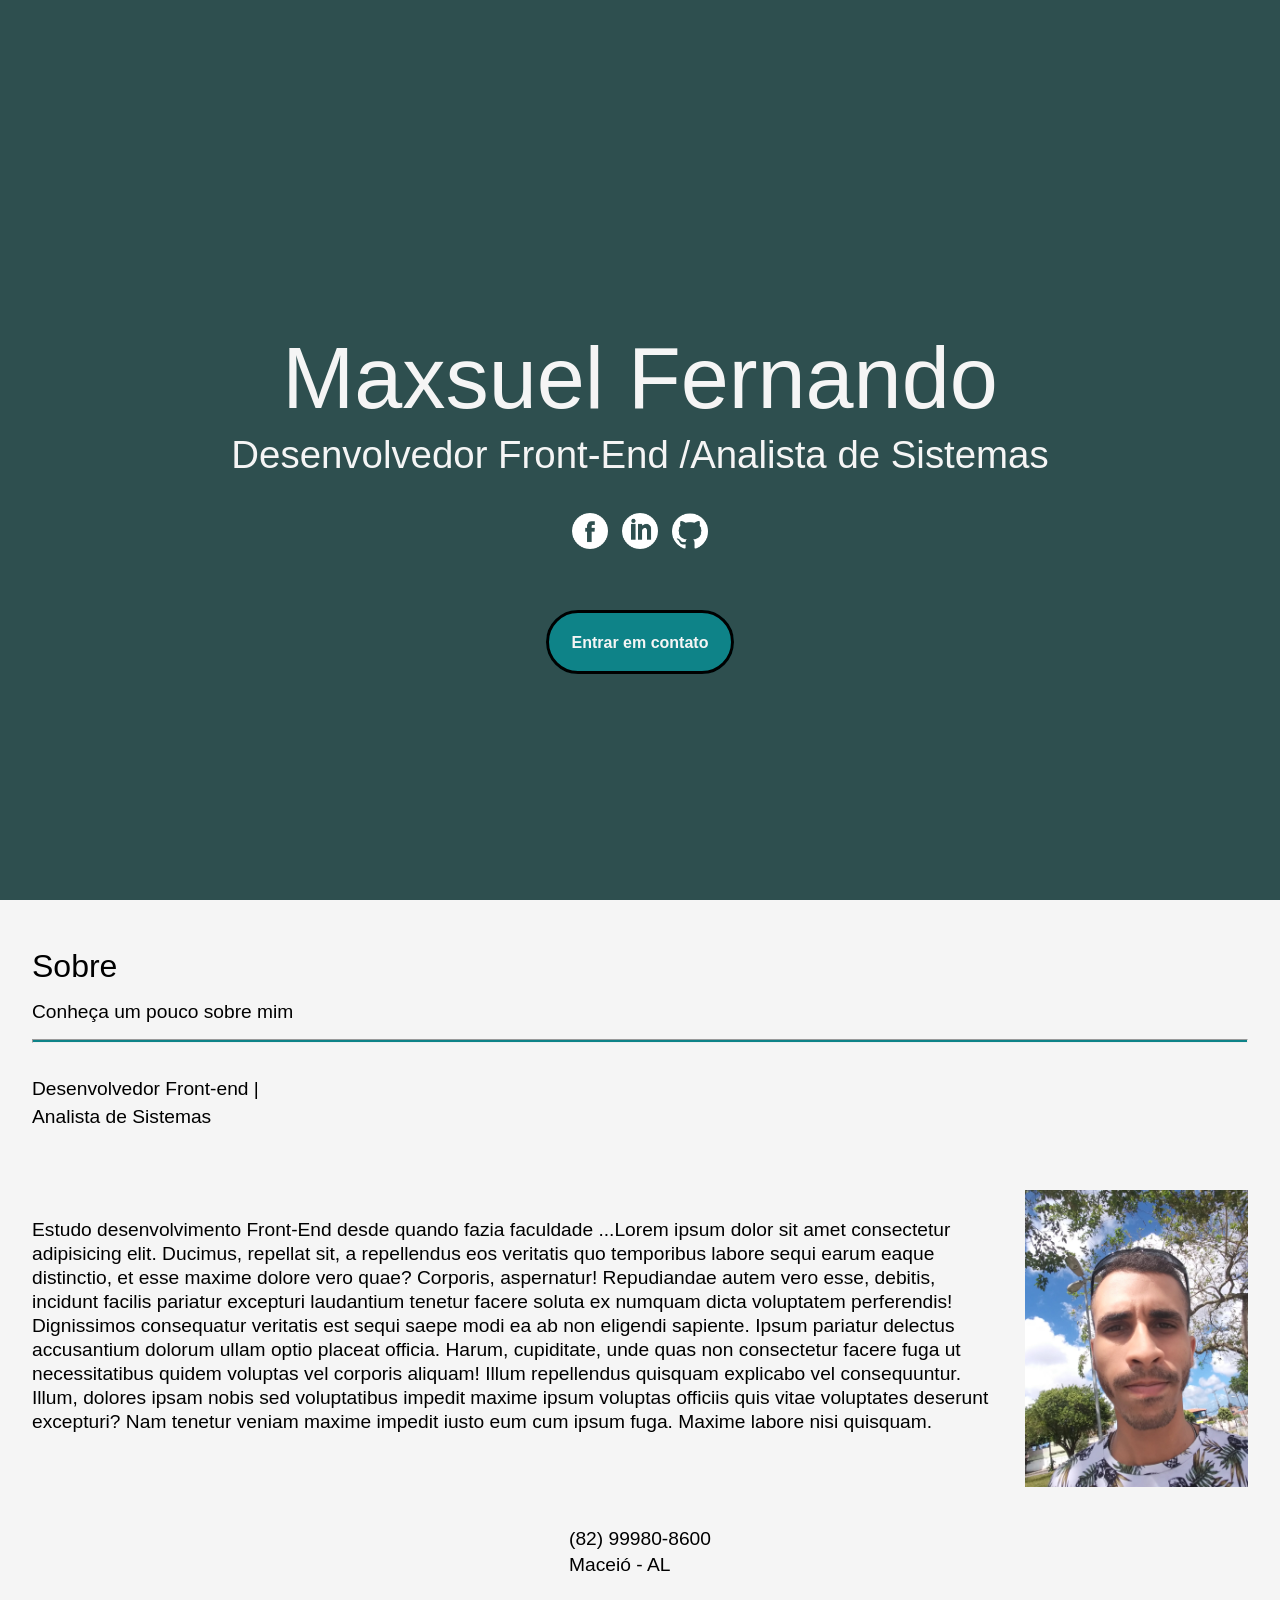
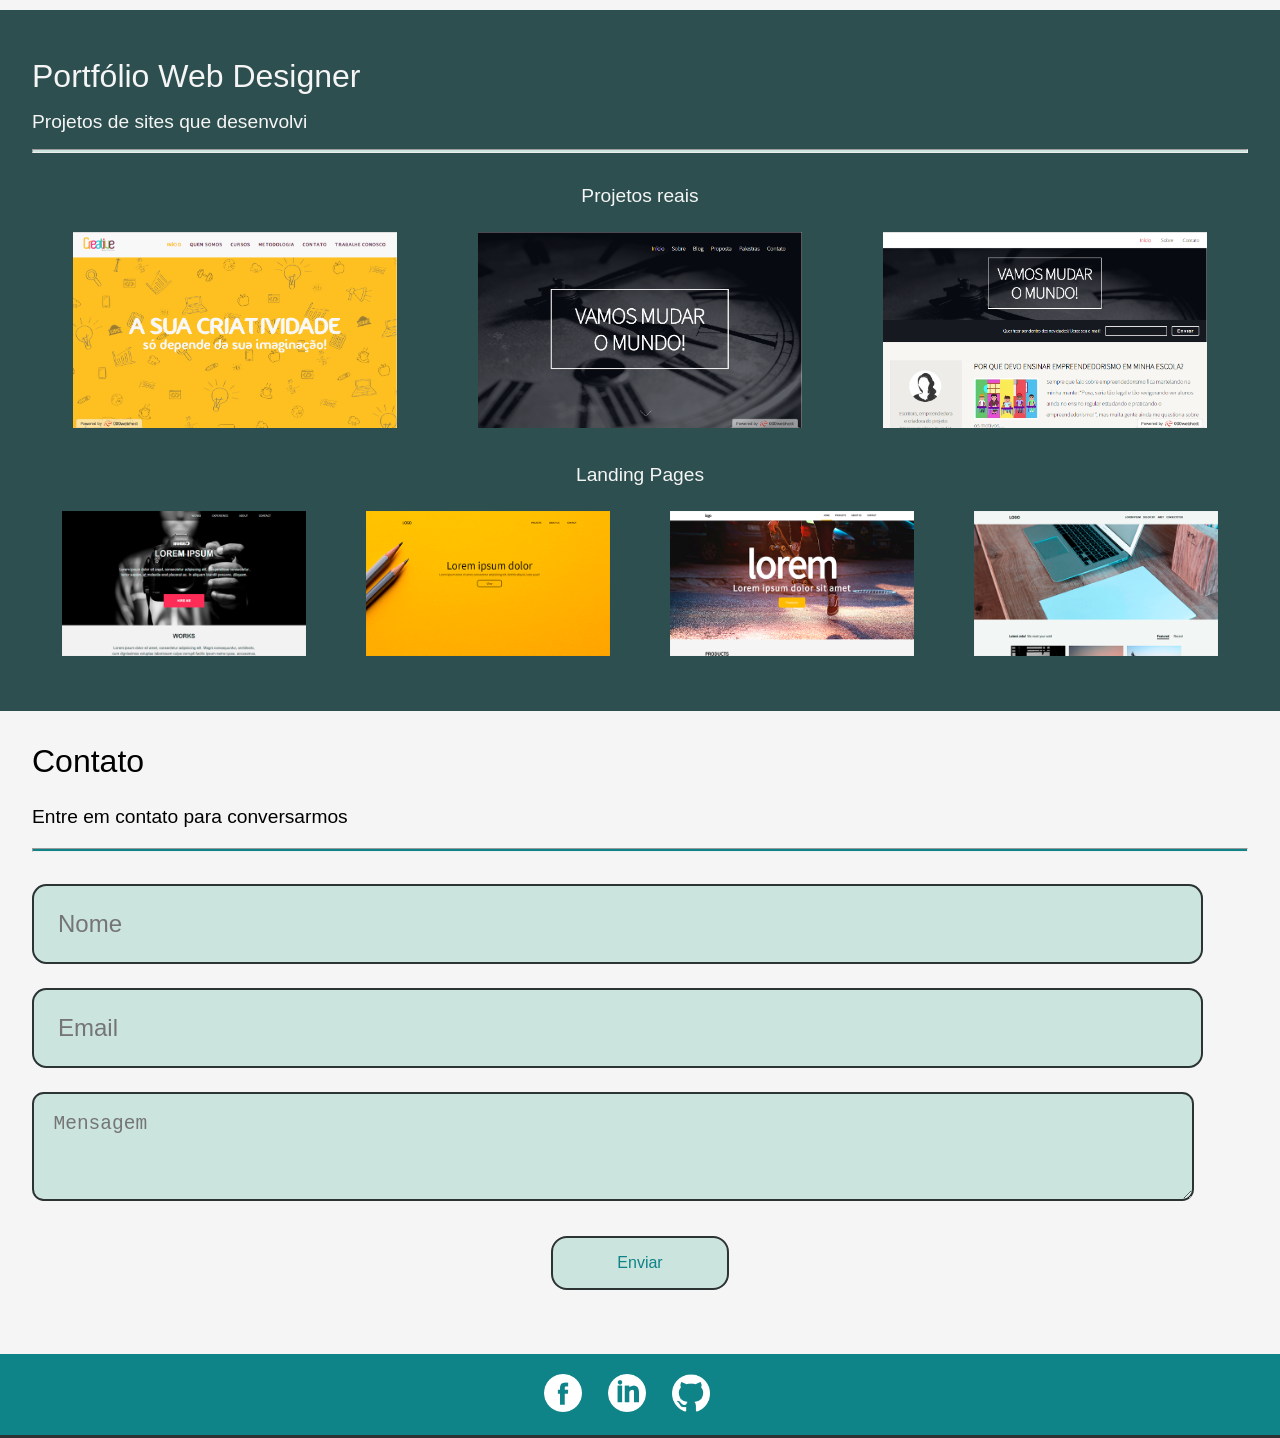
==== commit 38c120d5: "updating spacings" ====
--- a/index.html
+++ b/index.html
@@ -64,7 +64,7 @@
                 <hr class="separador separador-pri"> <!-- refatorar nome de classe -->
                     
                 <div class="profissao-container">
-                    <h3>Desenvolvedor Front-end |</h3> <br>
+                    <h3>Desenvolvedor Front-end |</h3> 
                     <h3>Analista de Sistemas</h3>
                 </div>
                 <div class="texto">
--- a/css/style.css
+++ b/css/style.css
@@ -29,12 +29,20 @@
   width: 100%;
   height: 100%;
   background-color: #2C3333;
-  font-family: "Montserrat", sans-serif;
+  font-family: "Tilt Neon", sans-serif;
+}
+
+h2 {
+  font-size: 2em;
+}
+
+h3 {
+  font-size: 1.2em;
 }
 
 hr.separador {
   height: 0.1em;
-  margin: 1em 0 2em;
+  margin: 1em 0 2em 0;
 }
 
 hr.separador-pri { /* refatorar nome da classe */
@@ -246,43 +254,46 @@
 .sobre .sobre-container .sobre-top {
   display: flex;
   align-items: baseline;
+  margin: 1em 0;
 }
 .sobre .sobre-container .profissao-container {
-  line-height: 1em;
-  margin-bottom: 2em;
+  line-height: 1.8em;
+  margin-bottom: 1.6em;
 }
 .sobre .sobre-container .texto {
-  margin-bottom: 1.3em;
-}
-.sobre .sobre-container .texto .maxsuel_img {
-  text-align: center;
-  margin-top: 1em;
-}
-.sobre .sobre-container .texto .maxsuel_img .maxsuelfernando {
-  width: 50%;
-  height: 50%;
-}
-@media (min-width: 834px) {
-  .sobre .sobre-container .texto .maxsuel_img .maxsuelfernando {
-    width: 100%;
-    height: 100%;
-  }
-}
-@media (min-width: 834) {
-  .sobre .sobre-container .texto p {
-    font-size: 1em;
-  }
-}
-@media (min-width: 1040px) {
-  .sobre .sobre-container .texto p {
-    font-size: 1.2em;
-  }
+  margin-bottom: 0.6em;
+  line-height: 1.5em;
 }
 @media (min-width: 834px) {
   .sobre .sobre-container .texto {
     display: flex;
     align-items: center;
     gap: 25px;
+    margin-bottom: 2em;
+  }
+}
+.sobre .sobre-container .texto .maxsuel_img {
+  text-align: center;
+  margin-top: 2em;
+}
+.sobre .sobre-container .texto .maxsuel_img .maxsuelfernando {
+  width: 50%;
+  height: 50%;
+}
+@media (min-width: 834px) {
+  .sobre .sobre-container .texto .maxsuel_img .maxsuelfernando {
+    width: 100%;
+    height: 100%;
+  }
+}
+@media (min-width: 834px) {
+  .sobre .sobre-container .texto p {
+    font-size: 1em;
+  }
+}
+@media (min-width: 1040px) {
+  .sobre .sobre-container .texto p {
+    font-size: 1.2em;
   }
 }
 .sobre .sobre-container .containerEndSobre {
@@ -293,7 +304,6 @@
 .sobre .sobre-container .containerEndSobre .sobre-info-contact {
   display: flex;
   flex-direction: column;
-  margin-bottom: 1em;
 }
 .sobre .sobre-container .containerEndSobre .sobre-info-contact h3 {
   margin: 0.1em 0;
@@ -303,12 +313,12 @@
 .portfolio {
   color: #F5F5F5;
   background-color: #2E4F4F;
-  padding: 4em 2em;
+  padding: 2em;
 }
 .portfolio .portfolio-top {
   display: flex;
   align-items: baseline;
-  margin-bottom: 1.5em;
+  margin: 1em 0;
 }
 .portfolio .pjt_reais .pjt_title {
   margin-bottom: 0.6em;
@@ -387,11 +397,88 @@
   background-color: #0E8388;
   padding: 1.2em 0;
 }
-.footer img {
-  width: 75%;
-  height: 75%;
+.footer a img {
+  width: 60%;
+  height: 60%;
   /* margin-top: .1em; */
 }
-.footer img:hover {
-  background-color: #2C3333;
+
+/* /////////////////////////CURRICULO ///////////////////////////////// */
+.apresentacao {
+  display: flex;
+  align-items: center;
+  justify-content: space-between;
+  line-height: 1.5em;
+  background-color: #2E4F4F;
+  color: #F5F5F5;
+  padding: 7%;
+}
+.apresentacao .apresentacao__conteudo {
+  width: 100%;
+  /* height: 482px; */
+  display: flex;
+  flex-direction: column;
+  gap: 10px;
+}
+.apresentacao .apresentacao__conteudo.apresentacao__conteudo__curriculo {
+  gap: 20px;
+}
+.apresentacao .apresentacao__conteudo .apresentacao__conteudo__titulo {
+  font-size: 2.25rem;
+  line-height: 40px;
+  margin-top: 80px;
+  margin-bottom: 20px;
+}
+@media (min-width: 1040px) {
+  .apresentacao .apresentacao__conteudo .apresentacao__conteudo__titulo {
+    margin-top: 0;
+  }
+}
+.apresentacao .apresentacao__conteudo .apresentacao__conteudo__texto {
+  font-size: 1.5rem;
+}
+.apresentacao .apresentacao__conteudo .apresentacao__lista {
+  display: flex;
+  flex-direction: column;
+}
+.apresentacao .apresentacao__conteudo .apresentacao__lista a {
+  text-decoration: none;
+  color: #F5F5F5;
+}
+.apresentacao .apresentacao__conteudo .container__curriculo__lista {
+  display: flex;
+  flex-direction: column;
+  gap: 30px;
+}
+@media (min-width: 834px) {
+  .apresentacao .apresentacao__conteudo .container__curriculo__lista {
+    flex-direction: row;
+    gap: 140px;
+  }
+}
+@media (min-width: 1040px) {
+  .apresentacao .apresentacao__conteudo .container__curriculo__lista {
+    gap: 240px;
+  }
+}
+.apresentacao .habilidades__container {
+  display: flex;
+  flex-direction: column;
+  justify-content: space-around;
+  gap: 25px;
+}
+@media (min-width: 834px) {
+  .apresentacao .habilidades__container {
+    flex-direction: row;
+    justify-content: flex-start;
+    gap: 200px;
+  }
+}
+@media (min-width: 1040px) {
+  .apresentacao .habilidades__container {
+    gap: 300px;
+  }
+}
+.apresentacao .descricao__exp__praticaSTI {
+  padding-left: 4%;
 }/*# sourceMappingURL=style.css.map */
